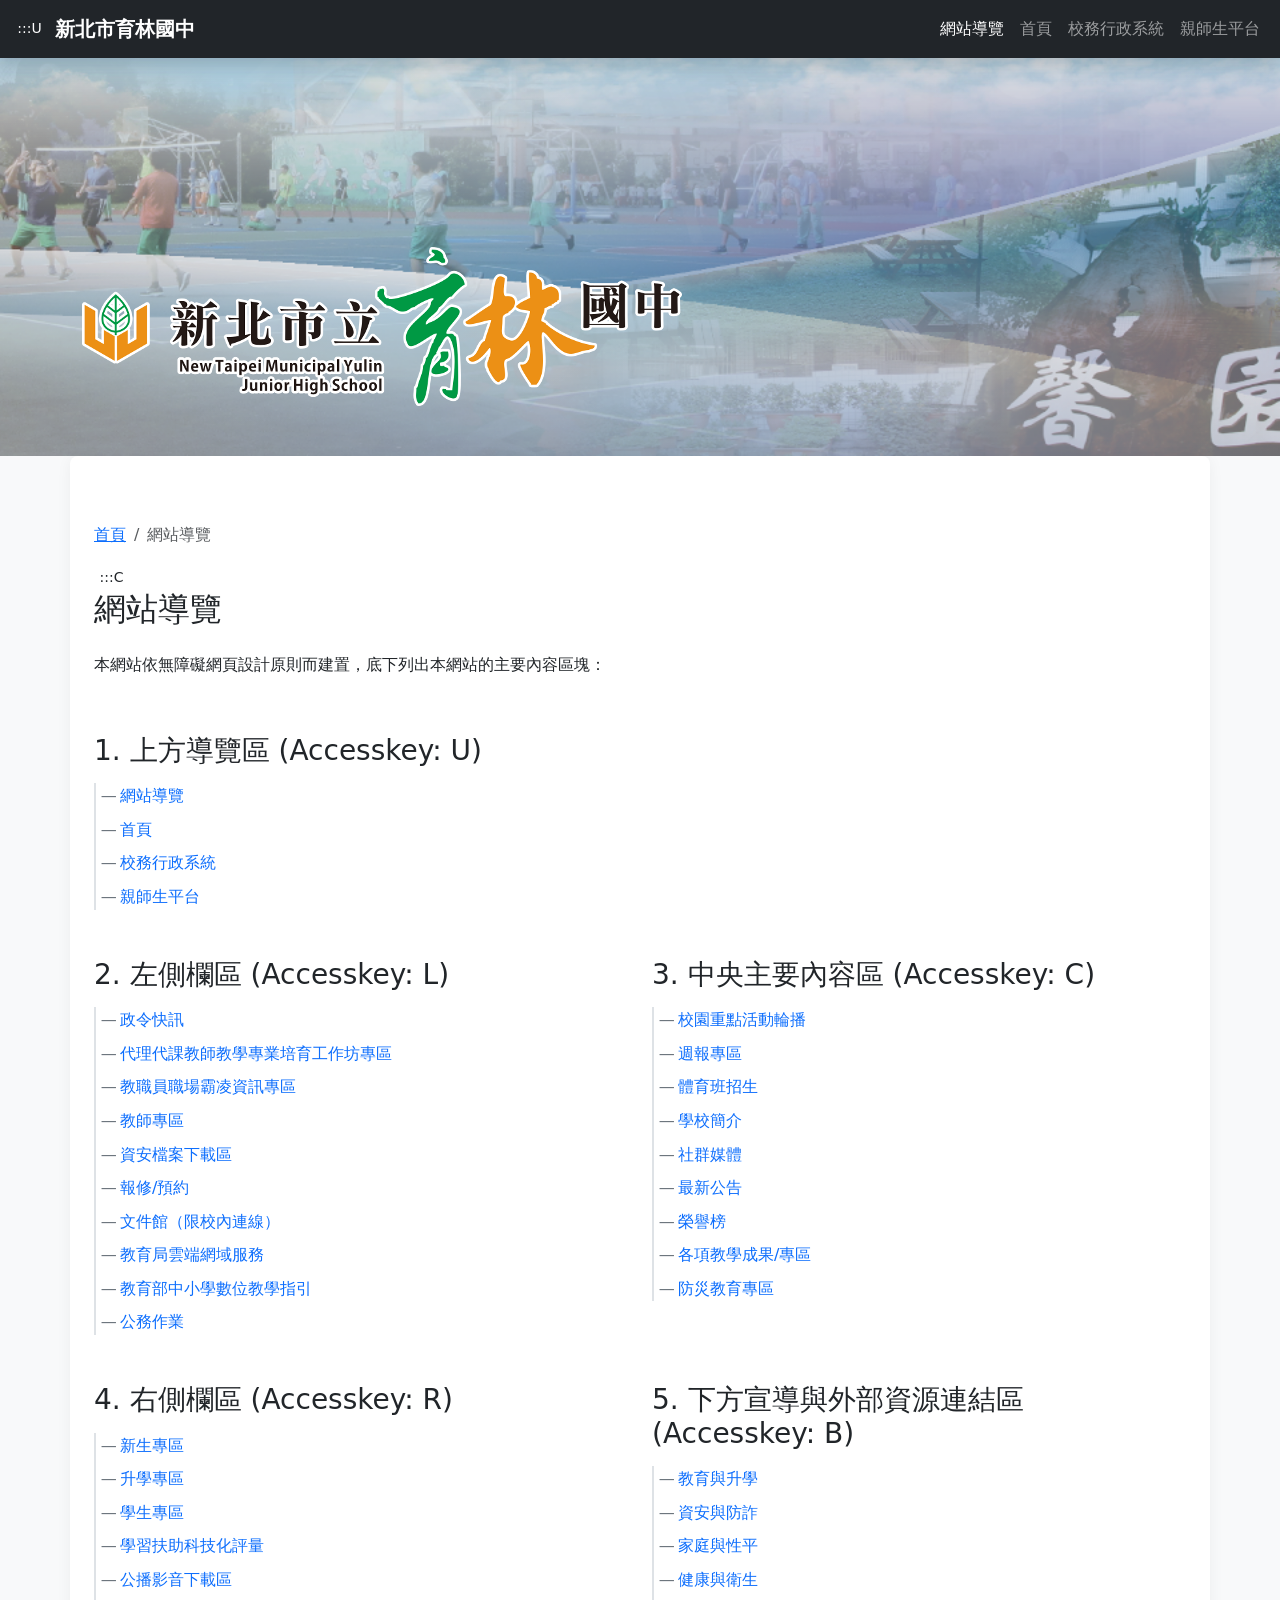
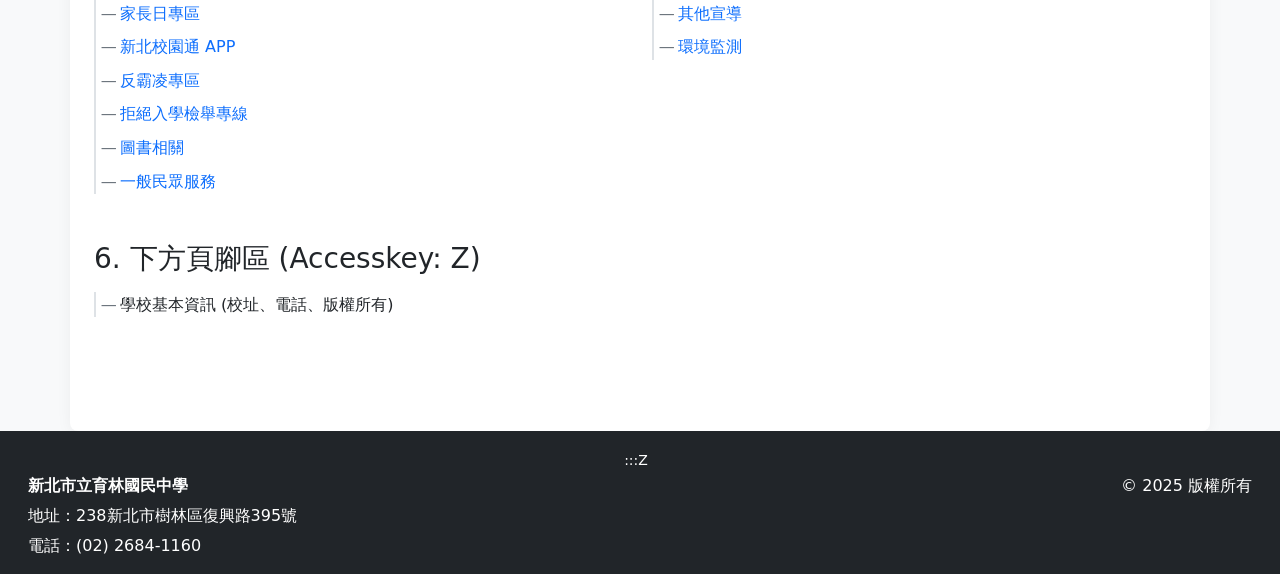
==== sitemap.html @ b5651d56 "新增無障礙圖標" ====
<!DOCTYPE html>
<html lang="zh-Hant">
<head>
    <meta charset="UTF-8">
    <meta name="viewport" content="width=device-width, initial-scale=1.0">
    <title>網站導覽 - 新北市立育林國中</title>
    <link rel="icon" href="images/logo.png" type="image/png">
    <link href="https://cdn.jsdelivr.net/npm/bootstrap@5.3.2/dist/css/bootstrap.min.css" rel="stylesheet">
    <link rel="stylesheet" href="css/style.css">
    <style>
        /* 網站地圖清單樣式 */
        .sitemap-list { list-style-type: none; padding-left: 1.5rem; border-left: 2px solid #dee2e6; }
        .sitemap-list a { text-decoration: none; }
        .sitemap-list li { margin-bottom: 0.5rem; position: relative; }
        .sitemap-list li::before {
            content: "—"; position: absolute; left: -1.2rem; color: #6c757d;
        }
        .sitemap-category { margin-top: 2rem; }
        .sitemap-category h2 {
            border-bottom: 2px solid #546680; padding-bottom: 0.5rem; color: #212529;
        }
        .sitemap-category h3 { margin-bottom: 1rem; }
    </style>
</head>
<body>

<a href="#main-content" class="skip-link">跳過主導覽直接進入主要內容</a>

<header role="banner">
    <nav class="navbar navbar-expand-lg navbar-dark bg-dark fixed-top shadow" aria-label="上方導覽連結區">
        <div class="container-fluid">
            <a href="#nav-home" id="accesskey-u" class="accesskey-marker" accesskey="U">
                :::U<span class="visually-hidden-text">上方導覽連結區</span>
            </a>
            <div class="navbar-brand"><strong>新北市育林國中</strong></div>
            <button class="navbar-toggler" type="button" data-bs-toggle="collapse" data-bs-target="#navbarNav"
                    aria-controls="navbarNav" aria-expanded="false" aria-label="切換導覽選單">
                <span class="navbar-toggler-icon"></span>
            </button>
            <div class="collapse navbar-collapse" id="navbarNav">
                <ul class="navbar-nav ms-auto">
                    <li class="nav-item">
                        <a id="nav-home" class="nav-link active" href="sitemap.html" title="前往網站導覽頁">網站導覽</a>
                    </li>
                    <li class="nav-item">
                        <a class="nav-link" href="index.html" title="返回首頁">首頁</a>
                    </li>
                    <li class="nav-item">
                        <a class="nav-link" href="https://esa.ntpc.edu.tw" target="_blank" rel="noopener noreferrer" title="校務行政系統(另開新視窗)">
                            校務行政系統
                            <span class="visually-hidden-text">(另開新視窗)</span>
                        </a>
                    </li>
                    <li class="nav-item">
                        <a class="nav-link" href="https://pts.ntpc.edu.tw" target="_blank" rel="noopener noreferrer" title="親師生平台(另開新視窗)">
                            親師生平台
                            <span class="visually-hidden-text">(另開新視窗)</span>
                        </a>
                    </li>
                </ul>
            </div>
        </div>
    </nav>
</header>

<section class="hero-banner" aria-label="校景背景區">
    <div class="container">
        <img src="images/school-title.png" alt="新北市立育林國民中學" class="banner-title-img">
        <h1 class="visually-hidden-text">新北市立育林國民中學 - 網站導覽</h1>
    </div>
</section>

<main id="main-content" class="container content-section px-4" tabindex="-1">
    <nav aria-label="現在位置">
        <ol class="breadcrumb mt-3">
            <li class="breadcrumb-item"><a href="index.html">首頁</a></li>
            <li class="breadcrumb-item active" aria-current="page">網站導覽</li>
        </ol>
    </nav>

    <section>
        <a href="#center-column" id="accesskey-c" class="accesskey-marker" accesskey="C">
            :::C<span class="visually-hidden-text">中央內容區</span>
        </a>
        <h2 id="center-column" class="h2 mb-4" tabindex="-1">網站導覽</h2>
        <p>本網站依無障礙網頁設計原則而建置，底下列出本網站的主要內容區塊：</p>

        <div class="row mt-4">
            <div class="col-md-12 sitemap-category">
                <h3>1. 上方導覽區 (Accesskey: U)</h3>
                <ul class="sitemap-list">
                    <li><a href="sitemap.html" title="前往網站導覽頁">網站導覽</a></li>
                    <li><a href="index.html" title="返回首頁">首頁</a></li>
                    <li><a href="https://esa.ntpc.edu.tw" target="_blank" title="校務行政系統(另開新視窗)">校務行政系統</a></li>
                    <li><a href="https://pts.ntpc.edu.tw" target="_blank" title="親師生平台(另開新視窗)">親師生平台</a></li>
                </ul>
            </div>

            <div class="col-md-6 sitemap-category">
                <h3>2. 左側欄區 (Accesskey: L)</h3>
                <ul class="sitemap-list">
                    <li><a href="index.html#gov-news">政令快訊</a></li>
                    <li><a href="index.html#workshop-for-no-license">代理代課教師教學專業培育工作坊專區</a></li>
                    <li><a href="index.html#teacher80">教職員職場霸凌資訊專區</a></li>
                    <li><a href="index.html#for-teacher">教師專區</a></li>
                    <li><a href="index.html#security">資安檔案下載區</a></li>
                    <li><a href="index.html#repair-booking">報修/預約</a></li>
                    <li><a href="index.html#doc">文件館（限校內連線）</a></li>
                    <li><a href="index.html#ntpc-edu-cloud">教育局雲端網域服務</a></li>
                    <li><a href="index.html#digital-teaching-guide">教育部中小學數位教學指引</a></li>
                    <li><a href="index.html#official-docs-op">公務作業</a></li>
                </ul>
            </div>

            <div class="col-md-6 sitemap-category">
                <h3>3. 中央主要內容區 (Accesskey: C)</h3>
                <ul class="sitemap-list">
                    <li><a href="index.html#main-carousel">校園重點活動輪播</a></li>
                    <li><a href="index.html#weekly">週報專區</a></li>
                    <li><a href="index.html#sports-talent">體育班招生</a></li>
                    <li><a href="index.html#school-intro">學校簡介</a></li>
                    <li><a href="index.html#social-media">社群媒體</a></li>
                    <li><a href="index.html#news-heading">最新公告</a></li>
                    <li><a href="index.html#honor-roll">榮譽榜</a></li>
                    <li><a href="index.html#teaching-results">各項教學成果/專區</a></li>
                    <li><a href="index.html#disaster-edu">防災教育專區</a></li>
                </ul>
            </div>

            <div class="col-md-6 sitemap-category">
                <h3>4. 右側欄區 (Accesskey: R)</h3>
                <ul class="sitemap-list">
                    <li><a href="index.html#for-new-student">新生專區</a></li>
                    <li><a href="index.html#student-advancement-info">升學專區</a></li>
                    <li><a href="index.html#for-student">學生專區</a></li>
                    <li><a href="index.html#remedial-course-tech-assessment">學習扶助科技化評量</a></li>
                    <li><a href="index.html#media-broadcast">公播影音下載區</a></li>
                    <li><a href="index.html#parent-day-resources">家長日專區</a></li>
                    <li><a href="index.html#ntpc-app">新北校園通 APP</a></li>
                    <li><a href="index.html#no-80">反霸凌專區</a></li>
                    <li><a href="index.html#dont-go-school">拒絕入學檢舉專線</a></li>
                    <li><a href="index.html#books">圖書相關</a></li>
                    <li><a href="index.html#public-access">一般民眾服務</a></li>
                </ul>
            </div>

            <div class="col-md-6 sitemap-category">
                <h3>5. 下方宣導與外部資源連結區 (Accesskey: B)</h3>
                <ul class="sitemap-list">
                    <li><a href="index.html#promo-edu">教育與升學</a></li>
                    <li><a href="index.html#promo-security">資安與防詐</a></li>
                    <li><a href="index.html#promo-family">家庭與性平</a></li>
                    <li><a href="index.html#promo-health">健康與衛生</a></li>
                    <li><a href="index.html#promo-other">其他宣導</a></li>
                    <li><a href="index.html#pm25">環境監測</a></li>
                </ul>
            </div>

            <div class="col-md-12 sitemap-category mb-5">
                <h3>6. 下方頁腳區 (Accesskey: Z)</h3>
                <ul class="sitemap-list">
                    <li>學校基本資訊 (校址、電話、版權所有)</li>
                </ul>
            </div>
        </div>
    </section>
</main>

<footer class="pt-3 pb-3 px-3">
    <div class="container-fluid text-center" aria-labelledby="footer-area">
        <a href="#footer-area" id="accesskey-z" class="accesskey-marker" accesskey="Z">
            :::Z<span class="visually-hidden-text">下方頁腳區</span>
        </a>
        <div id="footer-area" class="visually-hidden-text" tabindex="-1">下方頁腳區</div>

        <div class="row">
            <div class="col-md-6 text-center text-md-start mb-4 mb-md-0">
                <p class="mb-1"><strong>新北市立育林國民中學</strong></p>
                <p class="mb-1">地址：238新北市樹林區復興路395號</p>
                <p class="mb-0">電話：(02) 2684-1160</p>
            </div>
            <div class="col-md-6 text-center text-md-end">
                <p class="mb-2">&copy; 2025 版權所有</p>
<!--                <p>-->
<!--                    <a href="https://accessibility.moda.gov.tw/Applications/Detail?category=20251224094922" title="無障礙網站">-->
<!--                        <img src="images/AAA21.png" border="0" width="88" height="31" alt="通過A無障礙網頁檢測" />-->
<!--                    </a>-->
<!--                </p>-->
            </div>
        </div>
    </div>
</footer>

<script src="https://cdn.jsdelivr.net/npm/bootstrap@5.3.2/dist/js/bootstrap.bundle.min.js"></script>
<script src="js/main.js"></script>
</body>
</html>
---- css/style.css ----
/* 1. 跳過主內容連結 */
.skip-link {
	position: absolute; top: -100px; left: 0; background: #000; color: #fff;
	padding: 10px 20px; z-index: 5000; text-decoration: none; transition: top 0.3s;
}
.skip-link:focus { top: 0; }

.accesskey-marker {
    text-decoration: none;
    color: inherit;
    font-size: 0.875rem;
    margin-right: 8px; /* 稍微增加右邊距 */
    display: inline-block;
    min-width: 35px;    /* 增加最小寬度以容納字母 */
    min-height: 24px;
    text-align: center; /* 讓文字置中 */
}
/* 確保 Accesskey 在獲得焦點時也清晰可見 */
.accesskey-marker:focus {
    outline: 3px solid #ffbf47;
    background-color: #000;
    color: #fff !important;
}
.visually-hidden-text {
	position: absolute; width: 1px; height: 1px; padding: 0; margin: -1px;
	overflow: hidden; clip: rect(0, 0, 0, 0); border: 0;
}

.navbar .accesskey-marker { color: #ffffff !important; }

body { padding-top: 56px; line-height: 1.6; background-color: #f8f9fa; }

/* Banner 樣式 */
/*
.hero-banner {
	background-image: linear-gradient(rgba(0, 0, 0, 0.1), rgba(0, 0, 0, 0.1)), url('../images/banner-bg.png');
	background-size: cover; background-position: center; background-repeat: no-repeat;
	min-height: 400px; display: flex; align-items: flex-end;
}
.hero-banner .container {
	background-image: url('../images/school-title.png');
	background-size: min(100%, 600px) auto; background-position: left bottom 50px; 
	background-repeat: no-repeat; min-height: 250px; width: 100%;
}*/

/* 修改後的 Banner 樣式 */
.hero-banner {
    /* 這裡保留純裝飾性的背景底圖 (校景) */
    background-image: linear-gradient(rgba(0, 0, 0, 0.1), rgba(0, 0, 0, 0.1)), url('../images/banner-bg.png');
    background-size: cover; 
    background-position: center; 
    background-repeat: no-repeat;
    min-height: 400px; 
    display: flex; 
    align-items: flex-end;
    padding-bottom: 50px; /* 增加底部間距，維持原有的視覺位置 */
}

.hero-banner .container {
    /* 移除原本的背景圖相關屬性，因為已改用 HTML 標籤 */
    background-image: none; 
    min-height: auto; /* 不再需要固定高度撐開背景 */
    width: 100%;
}

/* 新增圖片樣式控制 */
.banner-title-img {
    /* 參考原 CSS 中的 min(100%, 600px) 設定 */
    /*max-width: 600px;*/
    max-width: min(100%, 600px);
    width: 100%;
    height: auto;
    display: block;
}

/* 輪播區塊樣式 */
.carousel-container { margin-top: 10px; margin-bottom: 10px;}
.carousel-item img { width: 100%; height: auto; display: block; border-radius: 4px; }

.carousel-controls-extra { position: absolute; bottom: 20px; right: 20px; z-index: 15; }
.btn-pause {
	background: rgba(0,0,0,0.7); color: white; border: 2px solid #fff;
	padding: 8px 16px; border-radius: 4px; font-weight: bold;
}

/* 內容區塊樣式 */
.content-section { 
	padding: 50px 0; background-color: #ffffff; border-radius: 8px;
	box-shadow: 0 2px 15px rgba(0,0,0,0.05);
}

/* 焦點強化：符合 AA 級可視化焦點要求 */
/*a:focus, button:focus, .btn:focus, [tabindex="0"]:focus {
	outline: 3px solid #ffbf47 !important; outline-offset: 2px; box-shadow: none !important;
}*/
/* 深藍色對比度較佳 */
/*a:focus, button:focus, .btn:focus, [tabindex="0"]:focus {
	outline: 3px solid #0056b3 !important;
    outline-offset: 2px;
}*/
/* 建議改用對比更鮮明的顏色，或使用黑白雙色輪廓線 */
a:focus, button:focus, .btn:focus, [tabindex="0"]:focus {
    outline: 2px solid #ffffff !important;
    box-shadow: 0 0 0 4px #000000 !important;
    outline-offset: 0;
}

footer { background-color: #212529; color: white; }
.footer-link { color: #adb5bd; text-decoration: none; }
.footer-link:hover, .footer-link:focus { color: #fff; text-decoration: underline; }
.footer-policy-list { list-style: none; padding: 0; margin: 0; }
.footer-policy-list li { display: inline-block; }
.footer-policy-list li:not(:last-child)::after { content: "|"; color: #495057; margin: 0 10px; }


.card-header.bg-primary { background-color: #546680 !important; }

/* ==========================================================================
   宣導頁籤組件樣式 (整合自 index.html)
   ========================================================================== */
.promo-tabs-container {
    background-color: #fff;
    border-radius: 8px;
    border: 1px solid #dee2e6;
}

.promo-tabs {
    background-color: #f8f9fa;
    border-top-left-radius: 7px;
    border-top-right-radius: 7px;
    border-bottom: 1px solid #dee2e6;
}

.promo-tabs .nav-link {
    color: #495057;
    padding: 1rem 1.5rem;
    border: none;
    border-bottom: 3px solid transparent;
    font-weight: 500;
    transition: all 0.2s ease;
}

.promo-tabs .nav-link.active {
    color: #0056b3 !important;
    background-color: #fff !important;
    border-bottom-color: #0056b3 !important;
    margin-bottom: -1px;
}

.promo-tab-panel {
    padding: 2rem;
    min-height: 300px;
}

/* 響應式切換：手機版轉換為垂直全展開區塊 */
@media (max-width: 767.98px) {
    .promo-tabs-container {
        border: none;
        background-color: transparent;
    }

    .promo-tabs {
        display: none !important;
    }

    .promo-tab-panel {
        display: block !important;
        opacity: 1 !important;
        background-color: #fff;
        border: 1px solid #dee2e6;
        border-radius: 8px;
        padding: 1.5rem;
        margin-bottom: 1.5rem;
        box-shadow: 0 0.125rem 0.25rem rgba(0,0,0,0.075);
    }

    .promo-tab-panel:last-child {
        margin-bottom: 0;
    }

    .mobile-promo-title {
        display: block !important;
        color: #0056b3;
        margin-bottom: 1rem;
        padding-bottom: 0.5rem;
        border-bottom: 2px solid #eee;
    }
}

.mobile-promo-title {
    display: none;
}
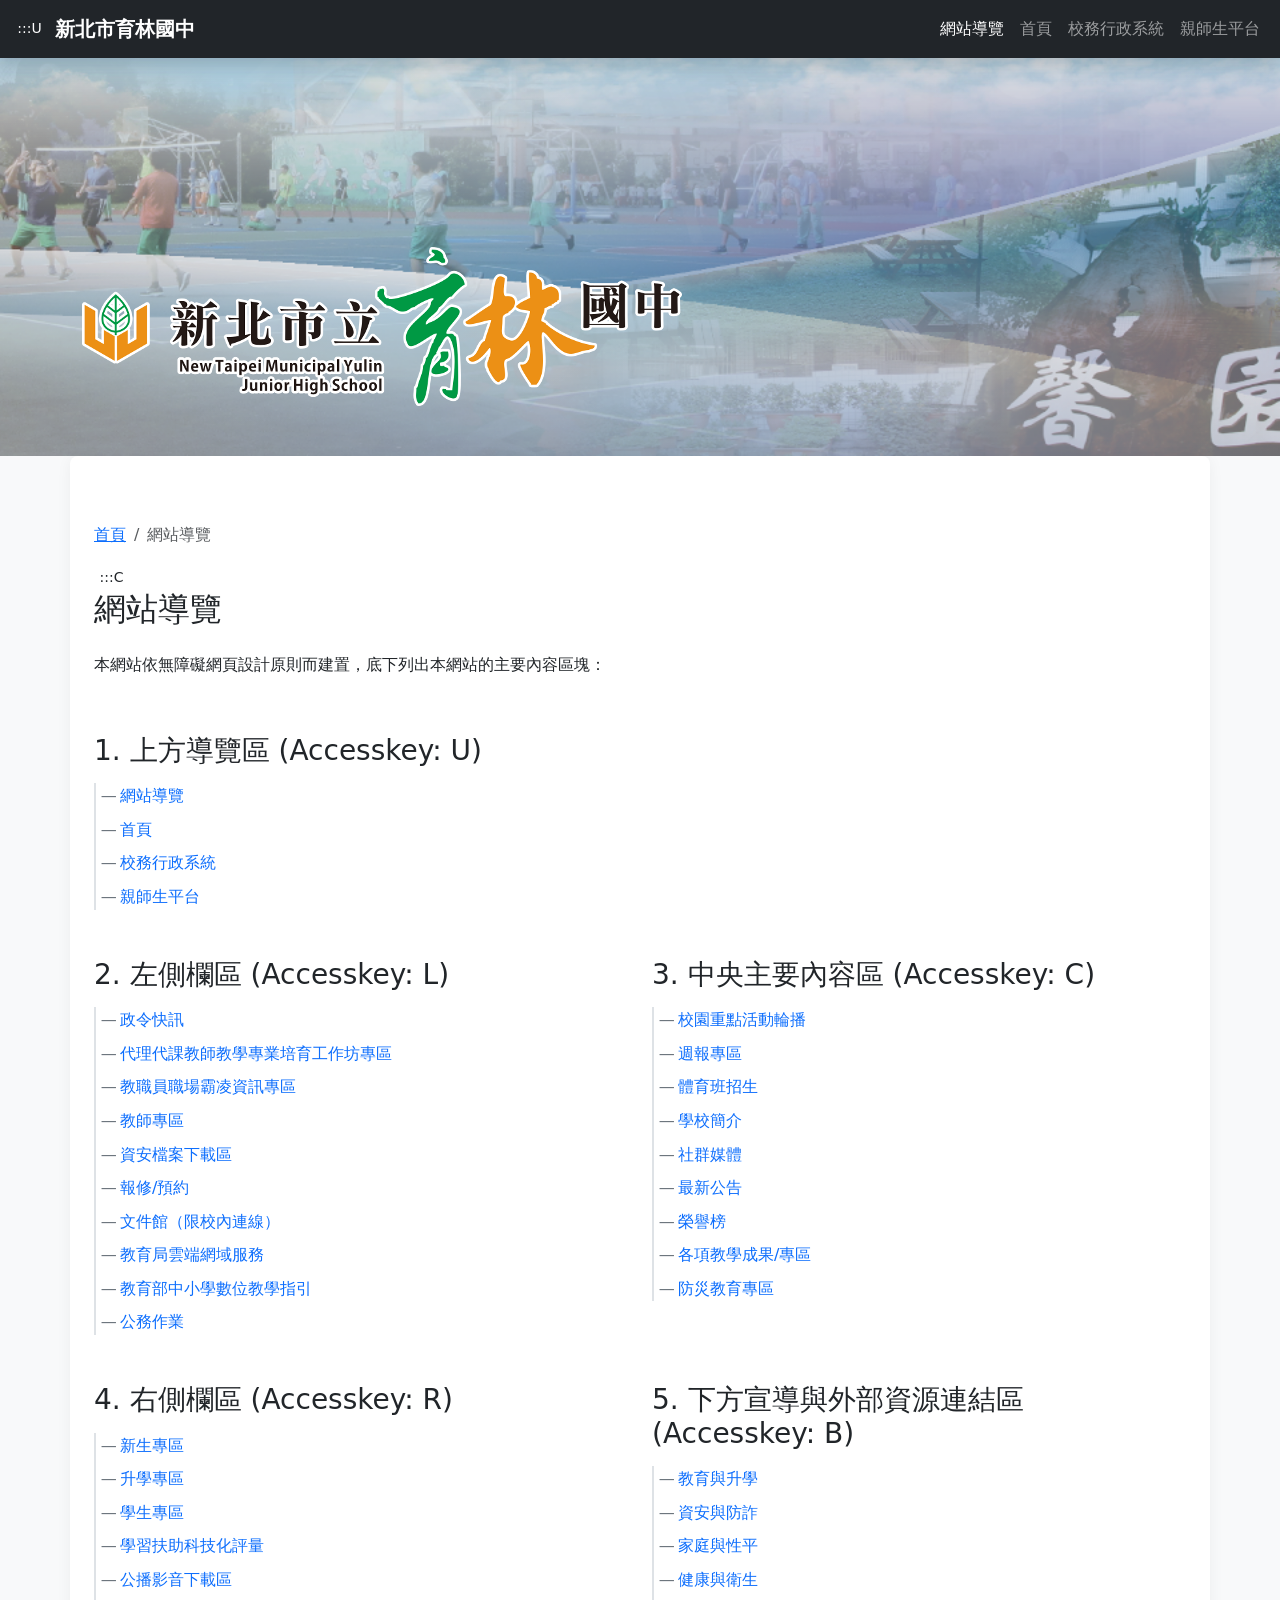
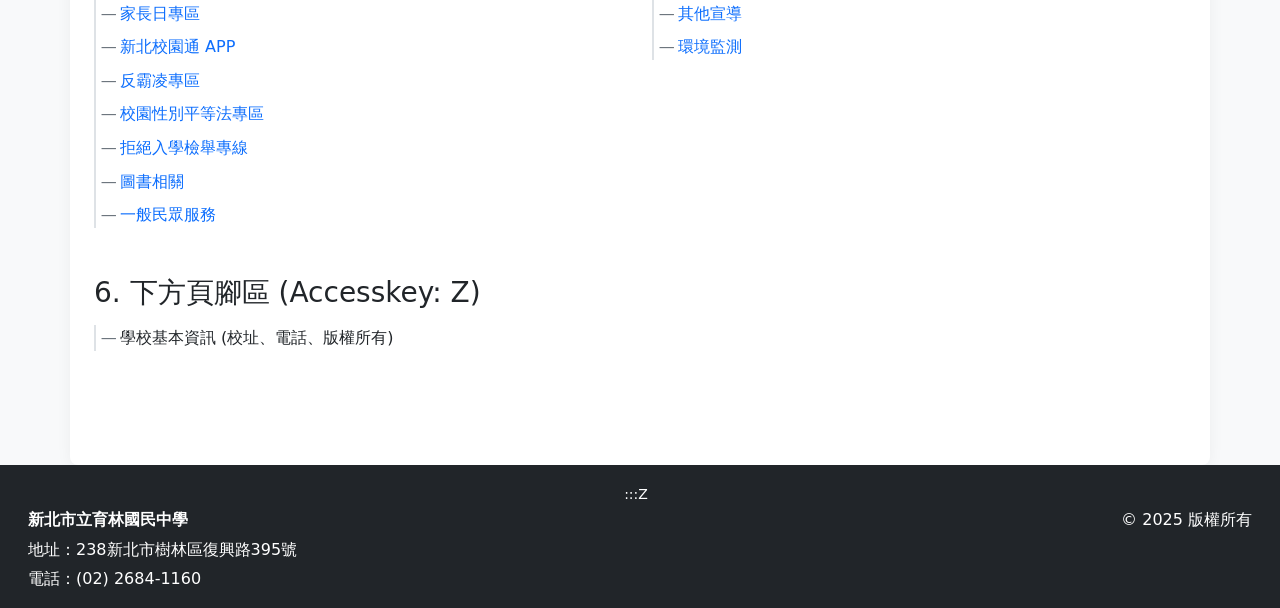
==== commit ab80c36b: "add block: 校園性別平等法專區" ====
--- a/sitemap.html
+++ b/sitemap.html
@@ -138,6 +138,7 @@
                     <li><a href="index.html#parent-day-resources">家長日專區</a></li>
                     <li><a href="index.html#ntpc-app">新北校園通 APP</a></li>
                     <li><a href="index.html#no-80">反霸凌專區</a></li>
+                    <li><a href="index.html#gender-equality">校園性別平等法專區</a></li>
                     <li><a href="index.html#dont-go-school">拒絕入學檢舉專線</a></li>
                     <li><a href="index.html#books">圖書相關</a></li>
                     <li><a href="index.html#public-access">一般民眾服務</a></li>
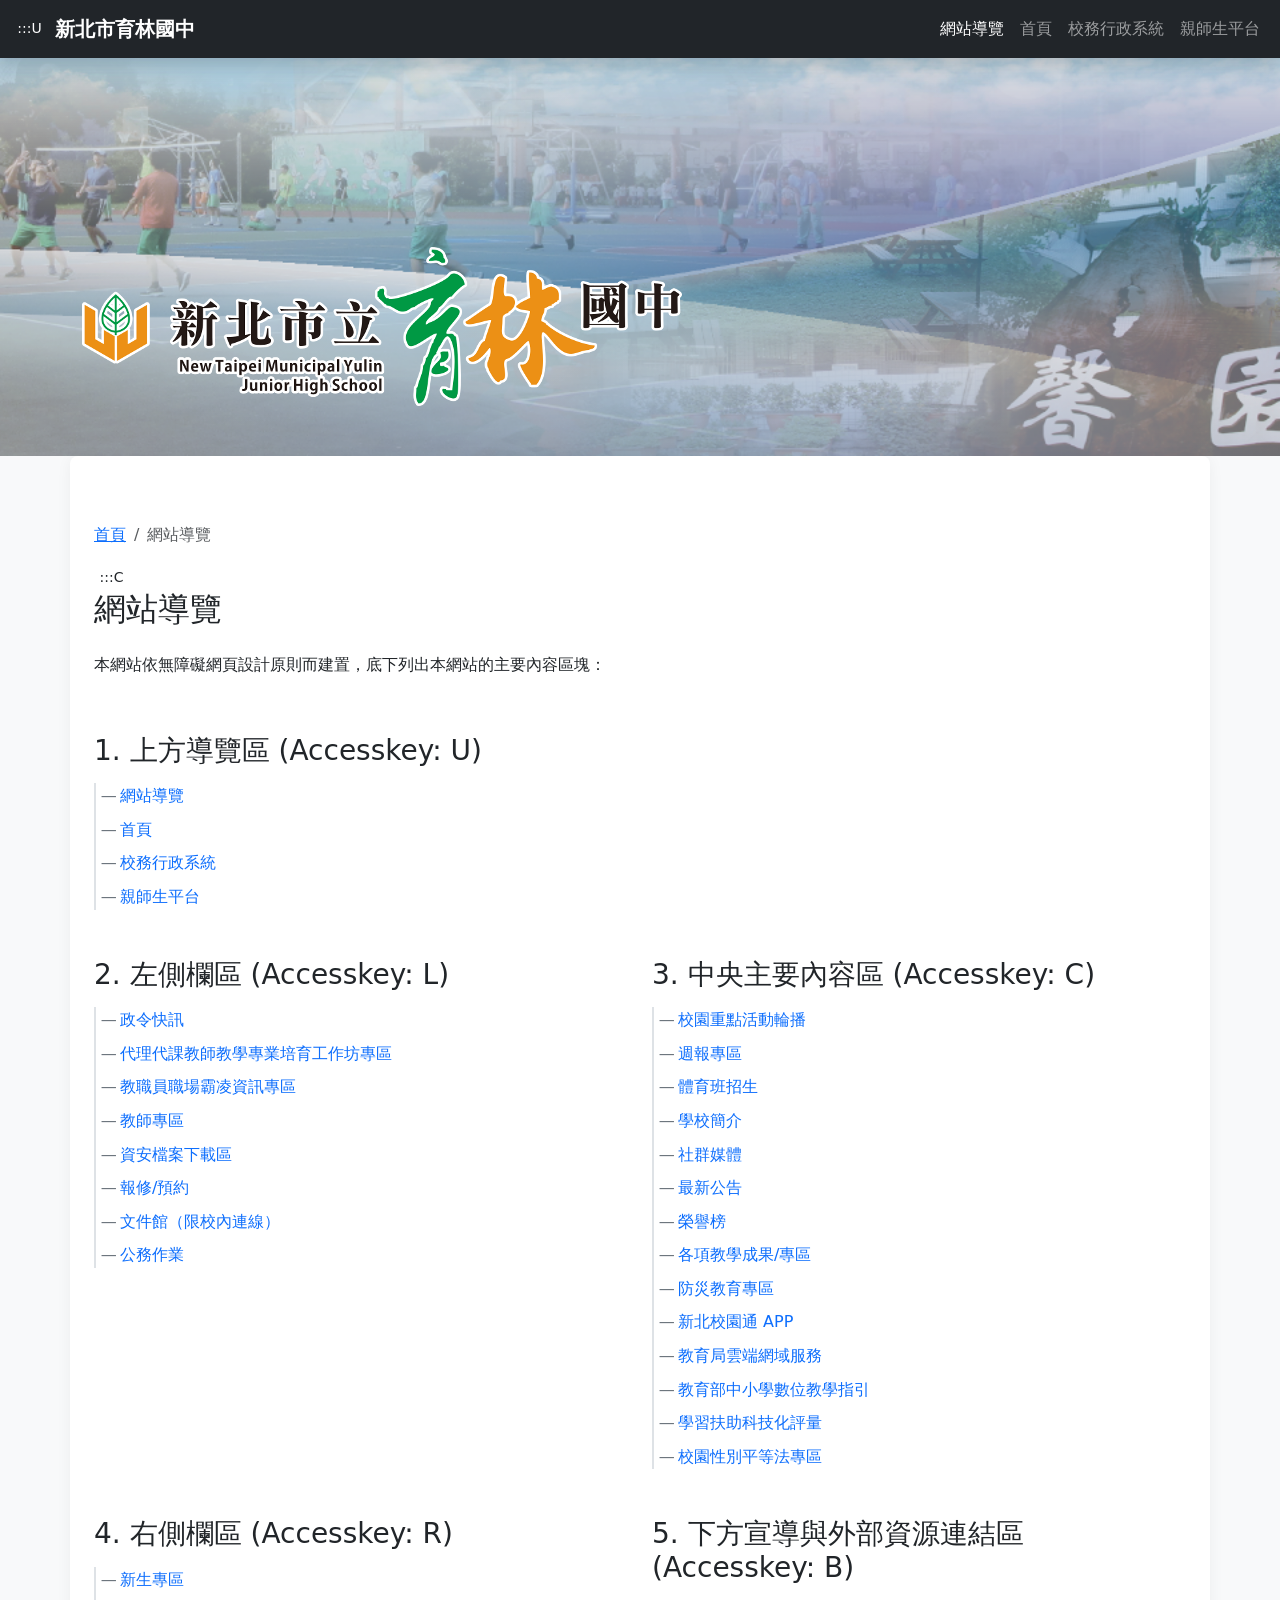
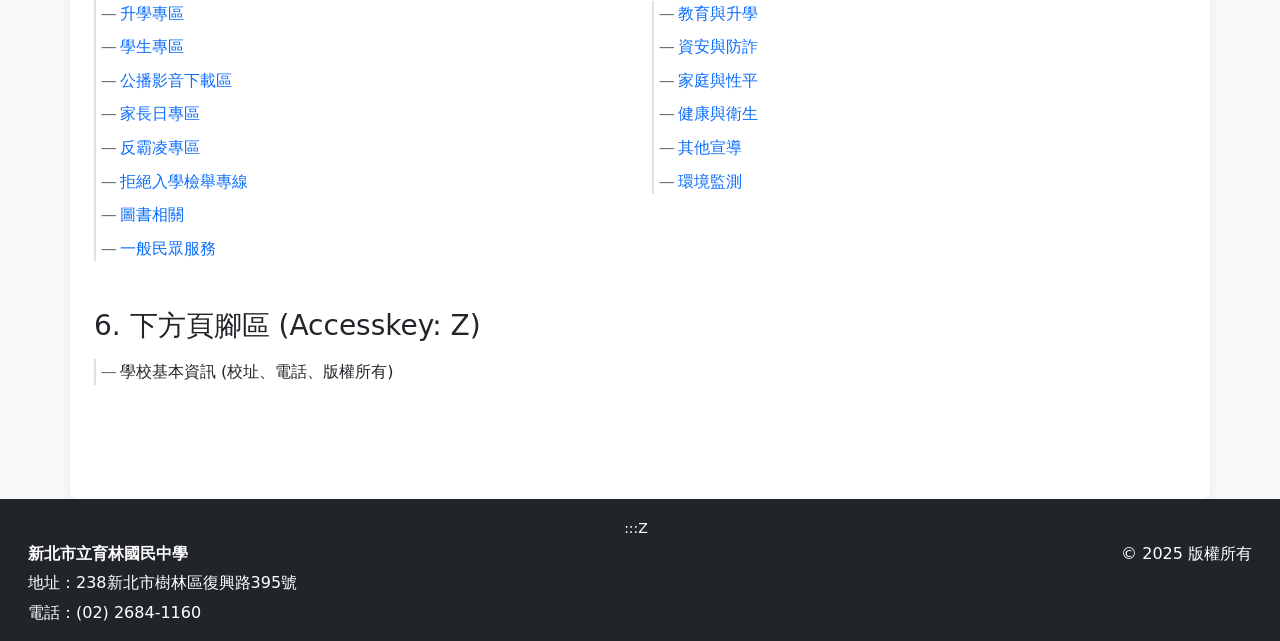
==== commit 955b75cb: "區塊位置調整" ====
--- a/sitemap.html
+++ b/sitemap.html
@@ -106,8 +106,6 @@
                     <li><a href="index.html#security">資安檔案下載區</a></li>
                     <li><a href="index.html#repair-booking">報修/預約</a></li>
                     <li><a href="index.html#doc">文件館（限校內連線）</a></li>
-                    <li><a href="index.html#ntpc-edu-cloud">教育局雲端網域服務</a></li>
-                    <li><a href="index.html#digital-teaching-guide">教育部中小學數位教學指引</a></li>
                     <li><a href="index.html#official-docs-op">公務作業</a></li>
                 </ul>
             </div>
@@ -124,6 +122,11 @@
                     <li><a href="index.html#honor-roll">榮譽榜</a></li>
                     <li><a href="index.html#teaching-results">各項教學成果/專區</a></li>
                     <li><a href="index.html#disaster-edu">防災教育專區</a></li>
+                    <li><a href="index.html#ntpc-app">新北校園通 APP</a></li>
+                    <li><a href="index.html#ntpc-edu-cloud">教育局雲端網域服務</a></li>
+                    <li><a href="index.html#digital-teaching-guide">教育部中小學數位教學指引</a></li>
+                    <li><a href="index.html#remedial-course-tech-assessment">學習扶助科技化評量</a></li>
+                    <li><a href="index.html#gender-equality">校園性別平等法專區</a></li>
                 </ul>
             </div>
 
@@ -133,12 +136,9 @@
                     <li><a href="index.html#for-new-student">新生專區</a></li>
                     <li><a href="index.html#student-advancement-info">升學專區</a></li>
                     <li><a href="index.html#for-student">學生專區</a></li>
-                    <li><a href="index.html#remedial-course-tech-assessment">學習扶助科技化評量</a></li>
                     <li><a href="index.html#media-broadcast">公播影音下載區</a></li>
                     <li><a href="index.html#parent-day-resources">家長日專區</a></li>
-                    <li><a href="index.html#ntpc-app">新北校園通 APP</a></li>
                     <li><a href="index.html#no-80">反霸凌專區</a></li>
-                    <li><a href="index.html#gender-equality">校園性別平等法專區</a></li>
                     <li><a href="index.html#dont-go-school">拒絕入學檢舉專線</a></li>
                     <li><a href="index.html#books">圖書相關</a></li>
                     <li><a href="index.html#public-access">一般民眾服務</a></li>
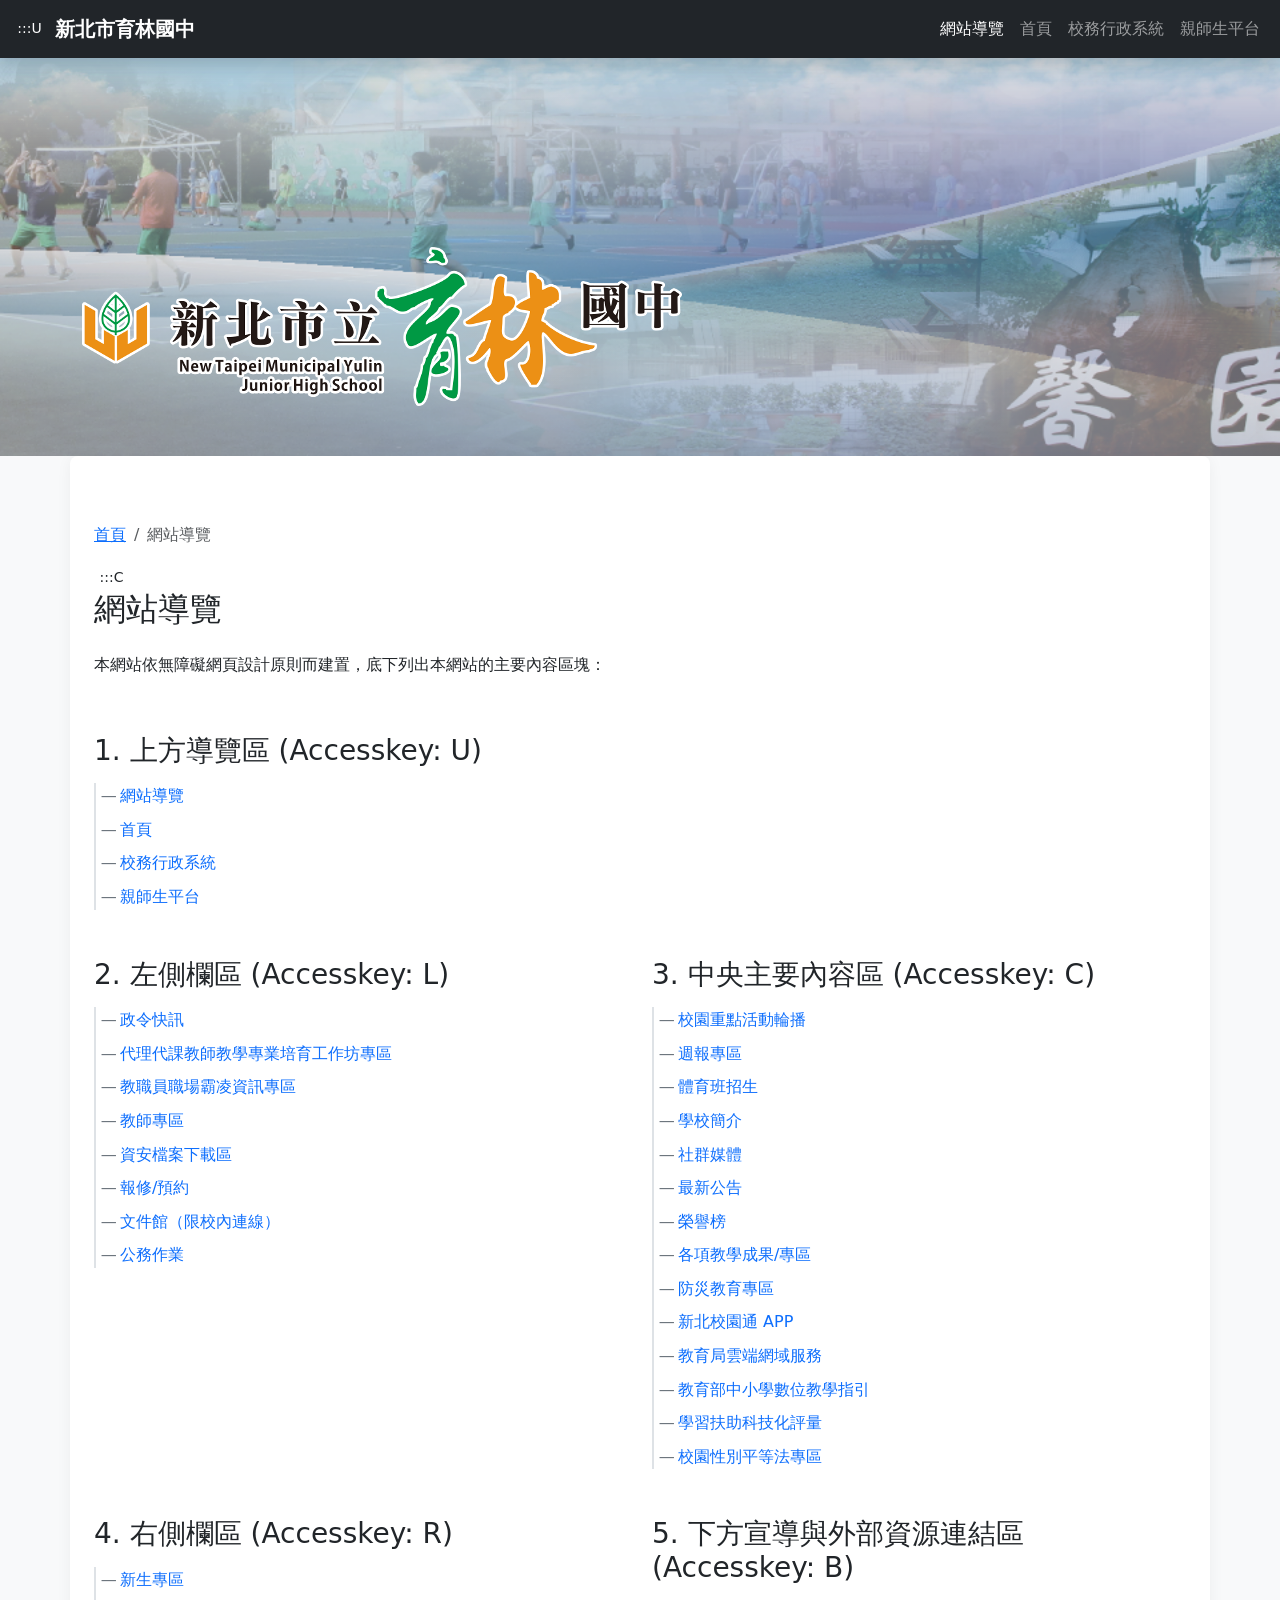
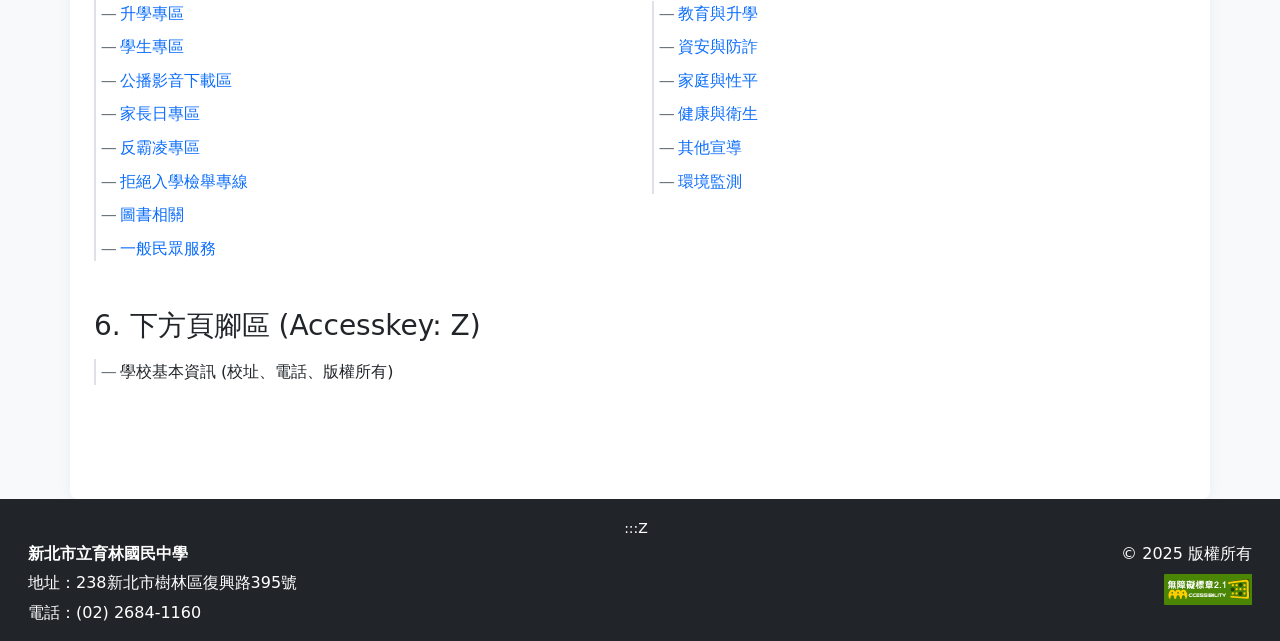
==== commit 1f2403de: "A級通過" ====
--- a/sitemap.html
+++ b/sitemap.html
@@ -1,5 +1,6 @@
 <!DOCTYPE html>
 <html lang="zh-Hant">
+
 <head>
     <meta charset="UTF-8">
     <meta name="viewport" content="width=device-width, initial-scale=1.0">
@@ -9,190 +10,219 @@
     <link rel="stylesheet" href="css/style.css">
     <style>
         /* 網站地圖清單樣式 */
-        .sitemap-list { list-style-type: none; padding-left: 1.5rem; border-left: 2px solid #dee2e6; }
-        .sitemap-list a { text-decoration: none; }
-        .sitemap-list li { margin-bottom: 0.5rem; position: relative; }
+        .sitemap-list {
+            list-style-type: none;
+            padding-left: 1.5rem;
+            border-left: 2px solid #dee2e6;
+        }
+
+        .sitemap-list a {
+            text-decoration: none;
+        }
+
+        .sitemap-list li {
+            margin-bottom: 0.5rem;
+            position: relative;
+        }
+
         .sitemap-list li::before {
-            content: "—"; position: absolute; left: -1.2rem; color: #6c757d;
-        }
-        .sitemap-category { margin-top: 2rem; }
+            content: "—";
+            position: absolute;
+            left: -1.2rem;
+            color: #6c757d;
+        }
+
+        .sitemap-category {
+            margin-top: 2rem;
+        }
+
         .sitemap-category h2 {
-            border-bottom: 2px solid #546680; padding-bottom: 0.5rem; color: #212529;
-        }
-        .sitemap-category h3 { margin-bottom: 1rem; }
+            border-bottom: 2px solid #546680;
+            padding-bottom: 0.5rem;
+            color: #212529;
+        }
+
+        .sitemap-category h3 {
+            margin-bottom: 1rem;
+        }
     </style>
 </head>
+
 <body>
 
-<a href="#main-content" class="skip-link">跳過主導覽直接進入主要內容</a>
-
-<header role="banner">
-    <nav class="navbar navbar-expand-lg navbar-dark bg-dark fixed-top shadow" aria-label="上方導覽連結區">
-        <div class="container-fluid">
-            <a href="#nav-home" id="accesskey-u" class="accesskey-marker" accesskey="U">
-                :::U<span class="visually-hidden-text">上方導覽連結區</span>
+    <a href="#main-content" class="skip-link">跳過主導覽直接進入主要內容</a>
+
+    <header role="banner">
+        <nav class="navbar navbar-expand-lg navbar-dark bg-dark fixed-top shadow" aria-label="上方導覽連結區">
+            <div class="container-fluid">
+                <a href="#nav-home" id="accesskey-u" class="accesskey-marker" accesskey="U">
+                    :::U<span class="visually-hidden-text">上方導覽連結區</span>
+                </a>
+                <div class="navbar-brand"><strong>新北市育林國中</strong></div>
+                <button class="navbar-toggler" type="button" data-bs-toggle="collapse" data-bs-target="#navbarNav"
+                    aria-controls="navbarNav" aria-expanded="false" aria-label="切換導覽選單">
+                    <span class="navbar-toggler-icon"></span>
+                </button>
+                <div class="collapse navbar-collapse" id="navbarNav">
+                    <ul class="navbar-nav ms-auto">
+                        <li class="nav-item">
+                            <a id="nav-home" class="nav-link active" href="sitemap.html" title="前往網站導覽頁">網站導覽</a>
+                        </li>
+                        <li class="nav-item">
+                            <a class="nav-link" href="index.html" title="返回首頁">首頁</a>
+                        </li>
+                        <li class="nav-item">
+                            <a class="nav-link" href="https://esa.ntpc.edu.tw" target="_blank" rel="noopener noreferrer"
+                                title="校務行政系統(另開新視窗)">
+                                校務行政系統
+                                <span class="visually-hidden-text">(另開新視窗)</span>
+                            </a>
+                        </li>
+                        <li class="nav-item">
+                            <a class="nav-link" href="https://pts.ntpc.edu.tw" target="_blank" rel="noopener noreferrer"
+                                title="親師生平台(另開新視窗)">
+                                親師生平台
+                                <span class="visually-hidden-text">(另開新視窗)</span>
+                            </a>
+                        </li>
+                    </ul>
+                </div>
+            </div>
+        </nav>
+    </header>
+
+    <section class="hero-banner" aria-label="校景背景區">
+        <div class="container">
+            <img src="images/school-title.png" alt="新北市立育林國民中學" class="banner-title-img">
+            <h1 class="visually-hidden-text">新北市立育林國民中學 - 網站導覽</h1>
+        </div>
+    </section>
+
+    <main id="main-content" class="container content-section px-4" tabindex="-1">
+        <nav aria-label="現在位置">
+            <ol class="breadcrumb mt-3">
+                <li class="breadcrumb-item"><a href="index.html">首頁</a></li>
+                <li class="breadcrumb-item active" aria-current="page">網站導覽</li>
+            </ol>
+        </nav>
+
+        <section>
+            <a href="#center-column" id="accesskey-c" class="accesskey-marker" accesskey="C">
+                :::C<span class="visually-hidden-text">中央內容區</span>
             </a>
-            <div class="navbar-brand"><strong>新北市育林國中</strong></div>
-            <button class="navbar-toggler" type="button" data-bs-toggle="collapse" data-bs-target="#navbarNav"
-                    aria-controls="navbarNav" aria-expanded="false" aria-label="切換導覽選單">
-                <span class="navbar-toggler-icon"></span>
-            </button>
-            <div class="collapse navbar-collapse" id="navbarNav">
-                <ul class="navbar-nav ms-auto">
-                    <li class="nav-item">
-                        <a id="nav-home" class="nav-link active" href="sitemap.html" title="前往網站導覽頁">網站導覽</a>
-                    </li>
-                    <li class="nav-item">
-                        <a class="nav-link" href="index.html" title="返回首頁">首頁</a>
-                    </li>
-                    <li class="nav-item">
-                        <a class="nav-link" href="https://esa.ntpc.edu.tw" target="_blank" rel="noopener noreferrer" title="校務行政系統(另開新視窗)">
-                            校務行政系統
-                            <span class="visually-hidden-text">(另開新視窗)</span>
+            <h2 id="center-column" class="h2 mb-4" tabindex="-1">網站導覽</h2>
+            <p>本網站依無障礙網頁設計原則而建置，底下列出本網站的主要內容區塊：</p>
+
+            <div class="row mt-4">
+                <div class="col-md-12 sitemap-category">
+                    <h3>1. 上方導覽區 (Accesskey: U)</h3>
+                    <ul class="sitemap-list">
+                        <li><a href="sitemap.html" title="前往網站導覽頁">網站導覽</a></li>
+                        <li><a href="index.html" title="返回首頁">首頁</a></li>
+                        <li><a href="https://esa.ntpc.edu.tw" target="_blank" title="校務行政系統(另開新視窗)">校務行政系統</a></li>
+                        <li><a href="https://pts.ntpc.edu.tw" target="_blank" title="親師生平台(另開新視窗)">親師生平台</a></li>
+                    </ul>
+                </div>
+
+                <div class="col-md-6 sitemap-category">
+                    <h3>2. 左側欄區 (Accesskey: L)</h3>
+                    <ul class="sitemap-list">
+                        <li><a href="index.html#gov-news">政令快訊</a></li>
+                        <li><a href="index.html#workshop-for-no-license">代理代課教師教學專業培育工作坊專區</a></li>
+                        <li><a href="index.html#teacher80">教職員職場霸凌資訊專區</a></li>
+                        <li><a href="index.html#for-teacher">教師專區</a></li>
+                        <li><a href="index.html#security">資安檔案下載區</a></li>
+                        <li><a href="index.html#repair-booking">報修/預約</a></li>
+                        <li><a href="index.html#doc">文件館（限校內連線）</a></li>
+                        <li><a href="index.html#official-docs-op">公務作業</a></li>
+                    </ul>
+                </div>
+
+                <div class="col-md-6 sitemap-category">
+                    <h3>3. 中央主要內容區 (Accesskey: C)</h3>
+                    <ul class="sitemap-list">
+                        <li><a href="index.html#main-carousel">校園重點活動輪播</a></li>
+                        <li><a href="index.html#weekly">週報專區</a></li>
+                        <li><a href="index.html#sports-talent">體育班招生</a></li>
+                        <li><a href="index.html#school-intro">學校簡介</a></li>
+                        <li><a href="index.html#social-media">社群媒體</a></li>
+                        <li><a href="index.html#news-heading">最新公告</a></li>
+                        <li><a href="index.html#honor-roll">榮譽榜</a></li>
+                        <li><a href="index.html#teaching-results">各項教學成果/專區</a></li>
+                        <li><a href="index.html#disaster-edu">防災教育專區</a></li>
+                        <li><a href="index.html#ntpc-app">新北校園通 APP</a></li>
+                        <li><a href="index.html#ntpc-edu-cloud">教育局雲端網域服務</a></li>
+                        <li><a href="index.html#digital-teaching-guide">教育部中小學數位教學指引</a></li>
+                        <li><a href="index.html#remedial-course-tech-assessment">學習扶助科技化評量</a></li>
+                        <li><a href="index.html#gender-equality">校園性別平等法專區</a></li>
+                    </ul>
+                </div>
+
+                <div class="col-md-6 sitemap-category">
+                    <h3>4. 右側欄區 (Accesskey: R)</h3>
+                    <ul class="sitemap-list">
+                        <li><a href="index.html#for-new-student">新生專區</a></li>
+                        <li><a href="index.html#student-advancement-info">升學專區</a></li>
+                        <li><a href="index.html#for-student">學生專區</a></li>
+                        <li><a href="index.html#media-broadcast">公播影音下載區</a></li>
+                        <li><a href="index.html#parent-day-resources">家長日專區</a></li>
+                        <li><a href="index.html#no-80">反霸凌專區</a></li>
+                        <li><a href="index.html#dont-go-school">拒絕入學檢舉專線</a></li>
+                        <li><a href="index.html#books">圖書相關</a></li>
+                        <li><a href="index.html#public-access">一般民眾服務</a></li>
+                    </ul>
+                </div>
+
+                <div class="col-md-6 sitemap-category">
+                    <h3>5. 下方宣導與外部資源連結區 (Accesskey: B)</h3>
+                    <ul class="sitemap-list">
+                        <li><a href="index.html#promo-edu">教育與升學</a></li>
+                        <li><a href="index.html#promo-security">資安與防詐</a></li>
+                        <li><a href="index.html#promo-family">家庭與性平</a></li>
+                        <li><a href="index.html#promo-health">健康與衛生</a></li>
+                        <li><a href="index.html#promo-other">其他宣導</a></li>
+                        <li><a href="index.html#pm25">環境監測</a></li>
+                    </ul>
+                </div>
+
+                <div class="col-md-12 sitemap-category mb-5">
+                    <h3>6. 下方頁腳區 (Accesskey: Z)</h3>
+                    <ul class="sitemap-list">
+                        <li>學校基本資訊 (校址、電話、版權所有)</li>
+                    </ul>
+                </div>
+            </div>
+        </section>
+    </main>
+
+    <footer class="pt-3 pb-3 px-3">
+        <div class="container-fluid text-center" aria-labelledby="footer-area">
+            <a href="#footer-area" id="accesskey-z" class="accesskey-marker" accesskey="Z">
+                :::Z<span class="visually-hidden-text">下方頁腳區</span>
+            </a>
+            <div id="footer-area" class="visually-hidden-text" tabindex="-1">下方頁腳區</div>
+
+            <div class="row">
+                <div class="col-md-6 text-center text-md-start mb-4 mb-md-0">
+                    <p class="mb-1"><strong>新北市立育林國民中學</strong></p>
+                    <p class="mb-1">地址：238新北市樹林區復興路395號</p>
+                    <p class="mb-0">電話：(02) 2684-1160</p>
+                </div>
+                <div class="col-md-6 text-center text-md-end">
+                    <p class="mb-2">&copy; 2025 版權所有</p>
+                    <p>
+                        <a href="https://accessibility.moda.gov.tw/Applications/Detail?category=20260109195030"
+                            title="無障礙網站">
+                            <img src="images/AAA21.png" border="0" width="88" height="31" alt="通過A無障礙網頁檢測" />
                         </a>
-                    </li>
-                    <li class="nav-item">
-                        <a class="nav-link" href="https://pts.ntpc.edu.tw" target="_blank" rel="noopener noreferrer" title="親師生平台(另開新視窗)">
-                            親師生平台
-                            <span class="visually-hidden-text">(另開新視窗)</span>
-                        </a>
-                    </li>
-                </ul>
+                    </p>
+                </div>
             </div>
         </div>
-    </nav>
-</header>
-
-<section class="hero-banner" aria-label="校景背景區">
-    <div class="container">
-        <img src="images/school-title.png" alt="新北市立育林國民中學" class="banner-title-img">
-        <h1 class="visually-hidden-text">新北市立育林國民中學 - 網站導覽</h1>
-    </div>
-</section>
-
-<main id="main-content" class="container content-section px-4" tabindex="-1">
-    <nav aria-label="現在位置">
-        <ol class="breadcrumb mt-3">
-            <li class="breadcrumb-item"><a href="index.html">首頁</a></li>
-            <li class="breadcrumb-item active" aria-current="page">網站導覽</li>
-        </ol>
-    </nav>
-
-    <section>
-        <a href="#center-column" id="accesskey-c" class="accesskey-marker" accesskey="C">
-            :::C<span class="visually-hidden-text">中央內容區</span>
-        </a>
-        <h2 id="center-column" class="h2 mb-4" tabindex="-1">網站導覽</h2>
-        <p>本網站依無障礙網頁設計原則而建置，底下列出本網站的主要內容區塊：</p>
-
-        <div class="row mt-4">
-            <div class="col-md-12 sitemap-category">
-                <h3>1. 上方導覽區 (Accesskey: U)</h3>
-                <ul class="sitemap-list">
-                    <li><a href="sitemap.html" title="前往網站導覽頁">網站導覽</a></li>
-                    <li><a href="index.html" title="返回首頁">首頁</a></li>
-                    <li><a href="https://esa.ntpc.edu.tw" target="_blank" title="校務行政系統(另開新視窗)">校務行政系統</a></li>
-                    <li><a href="https://pts.ntpc.edu.tw" target="_blank" title="親師生平台(另開新視窗)">親師生平台</a></li>
-                </ul>
-            </div>
-
-            <div class="col-md-6 sitemap-category">
-                <h3>2. 左側欄區 (Accesskey: L)</h3>
-                <ul class="sitemap-list">
-                    <li><a href="index.html#gov-news">政令快訊</a></li>
-                    <li><a href="index.html#workshop-for-no-license">代理代課教師教學專業培育工作坊專區</a></li>
-                    <li><a href="index.html#teacher80">教職員職場霸凌資訊專區</a></li>
-                    <li><a href="index.html#for-teacher">教師專區</a></li>
-                    <li><a href="index.html#security">資安檔案下載區</a></li>
-                    <li><a href="index.html#repair-booking">報修/預約</a></li>
-                    <li><a href="index.html#doc">文件館（限校內連線）</a></li>
-                    <li><a href="index.html#official-docs-op">公務作業</a></li>
-                </ul>
-            </div>
-
-            <div class="col-md-6 sitemap-category">
-                <h3>3. 中央主要內容區 (Accesskey: C)</h3>
-                <ul class="sitemap-list">
-                    <li><a href="index.html#main-carousel">校園重點活動輪播</a></li>
-                    <li><a href="index.html#weekly">週報專區</a></li>
-                    <li><a href="index.html#sports-talent">體育班招生</a></li>
-                    <li><a href="index.html#school-intro">學校簡介</a></li>
-                    <li><a href="index.html#social-media">社群媒體</a></li>
-                    <li><a href="index.html#news-heading">最新公告</a></li>
-                    <li><a href="index.html#honor-roll">榮譽榜</a></li>
-                    <li><a href="index.html#teaching-results">各項教學成果/專區</a></li>
-                    <li><a href="index.html#disaster-edu">防災教育專區</a></li>
-                    <li><a href="index.html#ntpc-app">新北校園通 APP</a></li>
-                    <li><a href="index.html#ntpc-edu-cloud">教育局雲端網域服務</a></li>
-                    <li><a href="index.html#digital-teaching-guide">教育部中小學數位教學指引</a></li>
-                    <li><a href="index.html#remedial-course-tech-assessment">學習扶助科技化評量</a></li>
-                    <li><a href="index.html#gender-equality">校園性別平等法專區</a></li>
-                </ul>
-            </div>
-
-            <div class="col-md-6 sitemap-category">
-                <h3>4. 右側欄區 (Accesskey: R)</h3>
-                <ul class="sitemap-list">
-                    <li><a href="index.html#for-new-student">新生專區</a></li>
-                    <li><a href="index.html#student-advancement-info">升學專區</a></li>
-                    <li><a href="index.html#for-student">學生專區</a></li>
-                    <li><a href="index.html#media-broadcast">公播影音下載區</a></li>
-                    <li><a href="index.html#parent-day-resources">家長日專區</a></li>
-                    <li><a href="index.html#no-80">反霸凌專區</a></li>
-                    <li><a href="index.html#dont-go-school">拒絕入學檢舉專線</a></li>
-                    <li><a href="index.html#books">圖書相關</a></li>
-                    <li><a href="index.html#public-access">一般民眾服務</a></li>
-                </ul>
-            </div>
-
-            <div class="col-md-6 sitemap-category">
-                <h3>5. 下方宣導與外部資源連結區 (Accesskey: B)</h3>
-                <ul class="sitemap-list">
-                    <li><a href="index.html#promo-edu">教育與升學</a></li>
-                    <li><a href="index.html#promo-security">資安與防詐</a></li>
-                    <li><a href="index.html#promo-family">家庭與性平</a></li>
-                    <li><a href="index.html#promo-health">健康與衛生</a></li>
-                    <li><a href="index.html#promo-other">其他宣導</a></li>
-                    <li><a href="index.html#pm25">環境監測</a></li>
-                </ul>
-            </div>
-
-            <div class="col-md-12 sitemap-category mb-5">
-                <h3>6. 下方頁腳區 (Accesskey: Z)</h3>
-                <ul class="sitemap-list">
-                    <li>學校基本資訊 (校址、電話、版權所有)</li>
-                </ul>
-            </div>
-        </div>
-    </section>
-</main>
-
-<footer class="pt-3 pb-3 px-3">
-    <div class="container-fluid text-center" aria-labelledby="footer-area">
-        <a href="#footer-area" id="accesskey-z" class="accesskey-marker" accesskey="Z">
-            :::Z<span class="visually-hidden-text">下方頁腳區</span>
-        </a>
-        <div id="footer-area" class="visually-hidden-text" tabindex="-1">下方頁腳區</div>
-
-        <div class="row">
-            <div class="col-md-6 text-center text-md-start mb-4 mb-md-0">
-                <p class="mb-1"><strong>新北市立育林國民中學</strong></p>
-                <p class="mb-1">地址：238新北市樹林區復興路395號</p>
-                <p class="mb-0">電話：(02) 2684-1160</p>
-            </div>
-            <div class="col-md-6 text-center text-md-end">
-                <p class="mb-2">&copy; 2025 版權所有</p>
-<!--                <p>-->
-<!--                    <a href="https://accessibility.moda.gov.tw/Applications/Detail?category=20251224094922" title="無障礙網站">-->
-<!--                        <img src="images/AAA21.png" border="0" width="88" height="31" alt="通過A無障礙網頁檢測" />-->
-<!--                    </a>-->
-<!--                </p>-->
-            </div>
-        </div>
-    </div>
-</footer>
-
-<script src="https://cdn.jsdelivr.net/npm/bootstrap@5.3.2/dist/js/bootstrap.bundle.min.js"></script>
-<script src="js/main.js"></script>
+    </footer>
+
+    <script src="https://cdn.jsdelivr.net/npm/bootstrap@5.3.2/dist/js/bootstrap.bundle.min.js"></script>
+    <script src="js/main.js"></script>
 </body>
+
 </html>
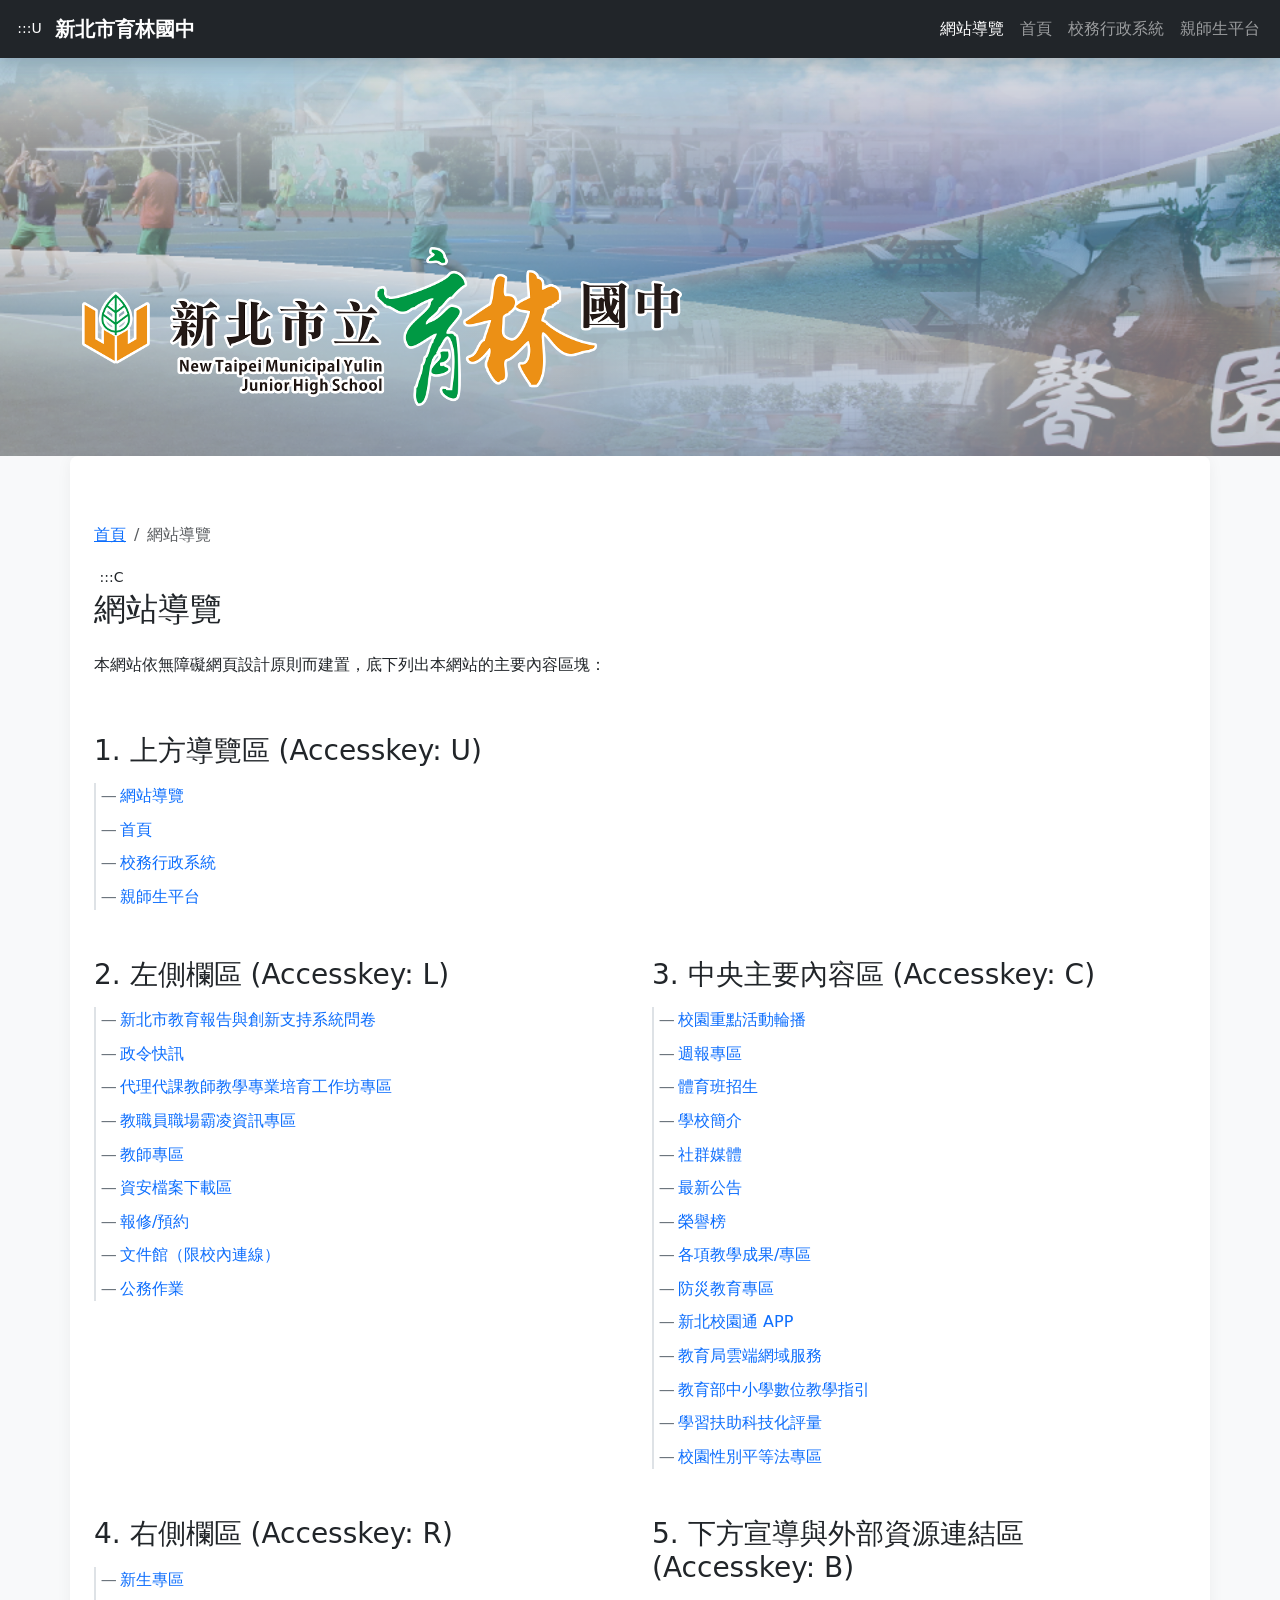
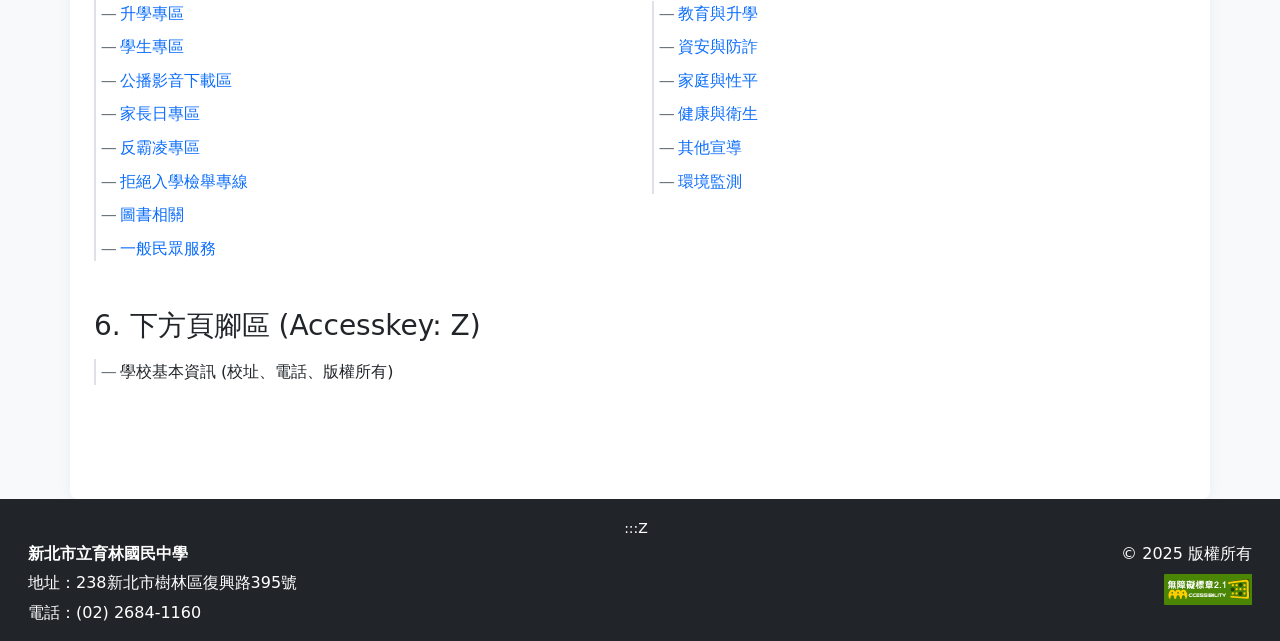
==== commit 340c13d5: "add: 新北市教育報告與創新支持系統問卷" ====
--- a/sitemap.html
+++ b/sitemap.html
@@ -127,6 +127,7 @@
                 <div class="col-md-6 sitemap-category">
                     <h3>2. 左側欄區 (Accesskey: L)</h3>
                     <ul class="sitemap-list">
+                        <li><a href="index.html#myschool-ntpc">新北市教育報告與創新支持系統問卷</a></li>
                         <li><a href="index.html#gov-news">政令快訊</a></li>
                         <li><a href="index.html#workshop-for-no-license">代理代課教師教學專業培育工作坊專區</a></li>
                         <li><a href="index.html#teacher80">教職員職場霸凌資訊專區</a></li>
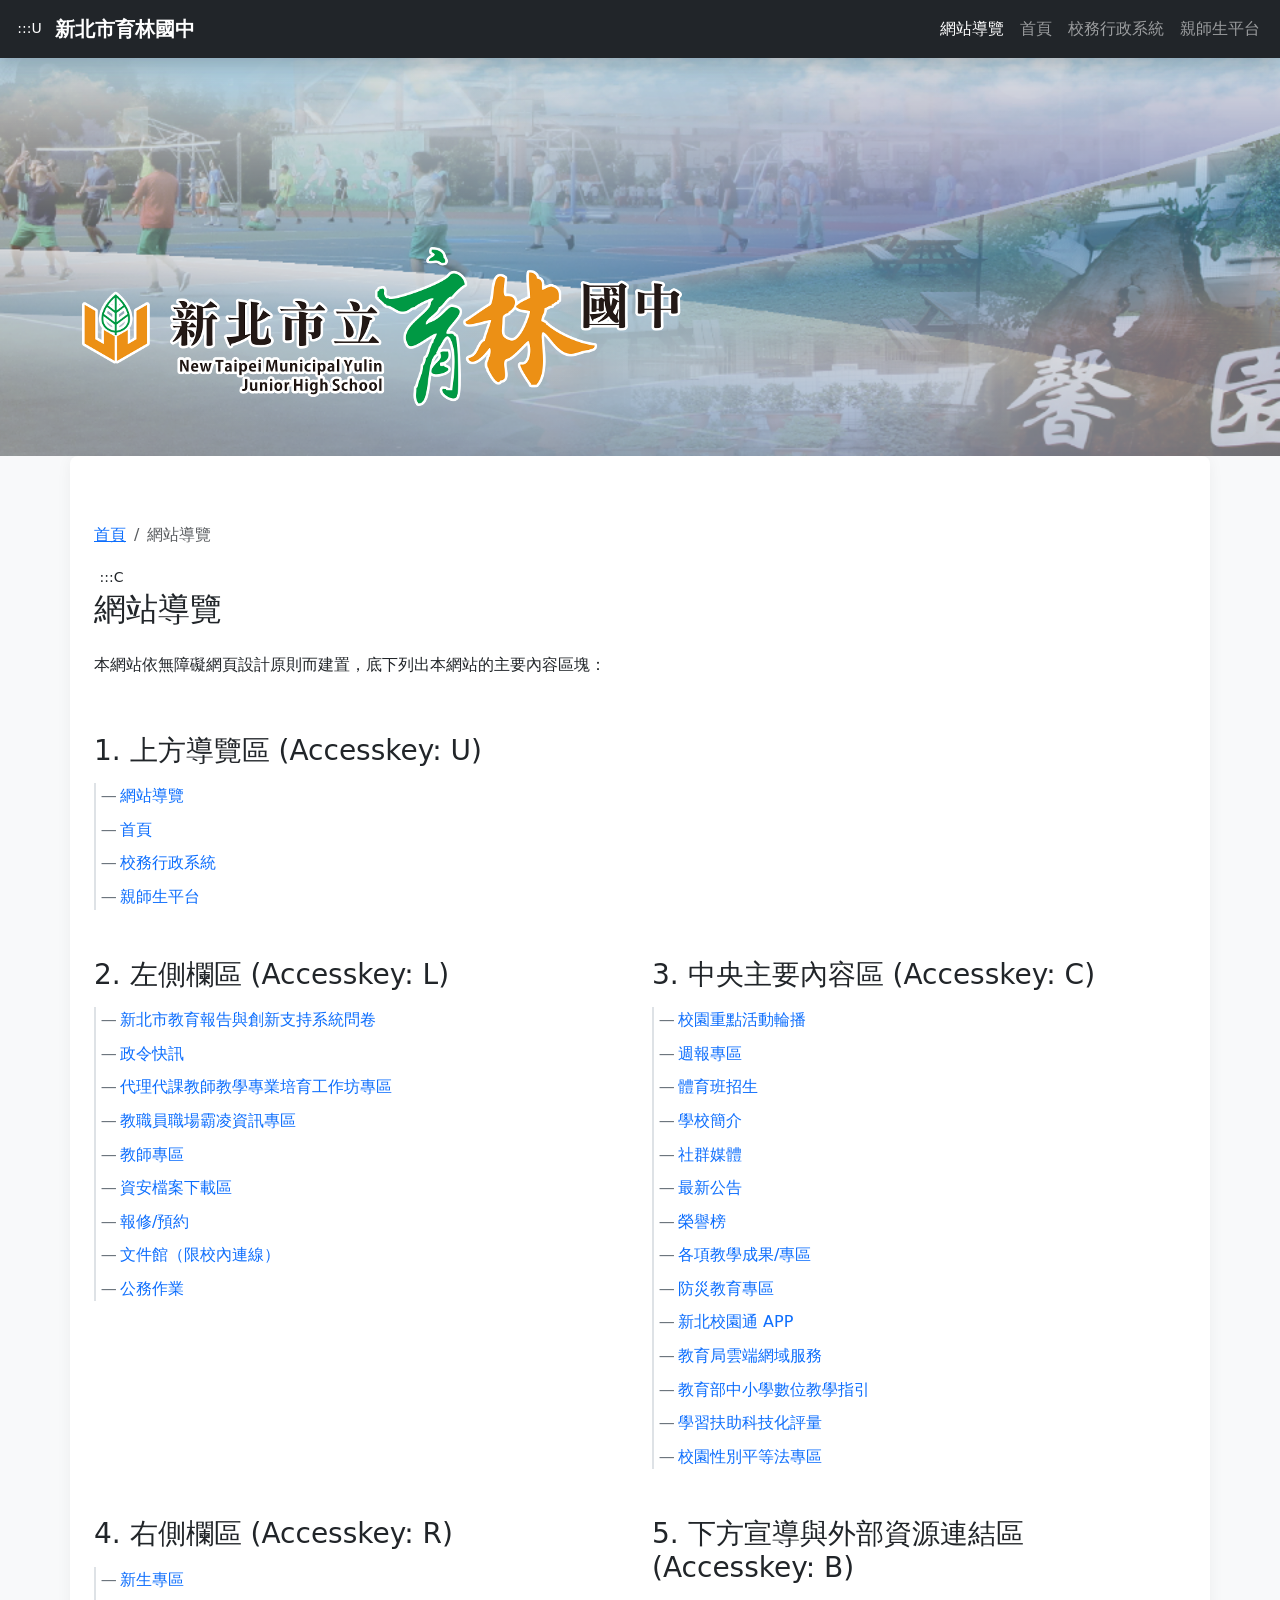
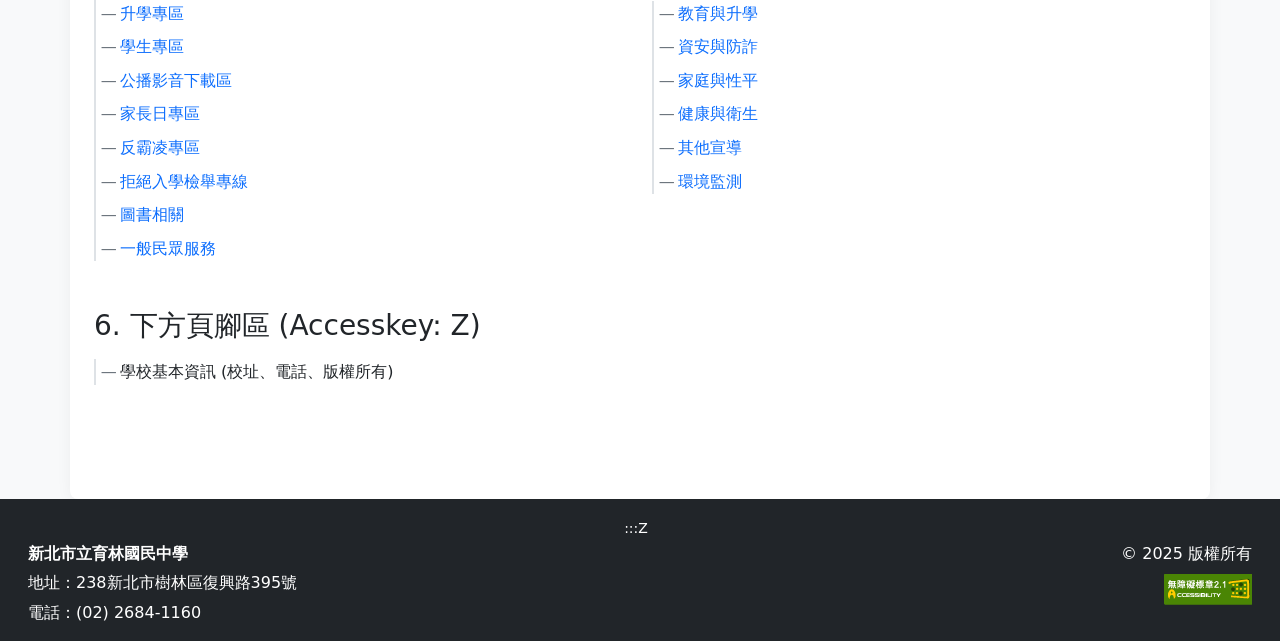
==== commit d331b8ba: "更正標章圖片" ====
--- a/sitemap.html
+++ b/sitemap.html
@@ -214,7 +214,7 @@
                     <p>
                         <a href="https://accessibility.moda.gov.tw/Applications/Detail?category=20260109195030"
                             title="無障礙網站">
-                            <img src="images/AAA21.png" border="0" width="88" height="31" alt="通過A無障礙網頁檢測" />
+                            <img src="images/A.png" border="0" width="88" height="31" alt="通過A無障礙網頁檢測" />
                         </a>
                     </p>
                 </div>
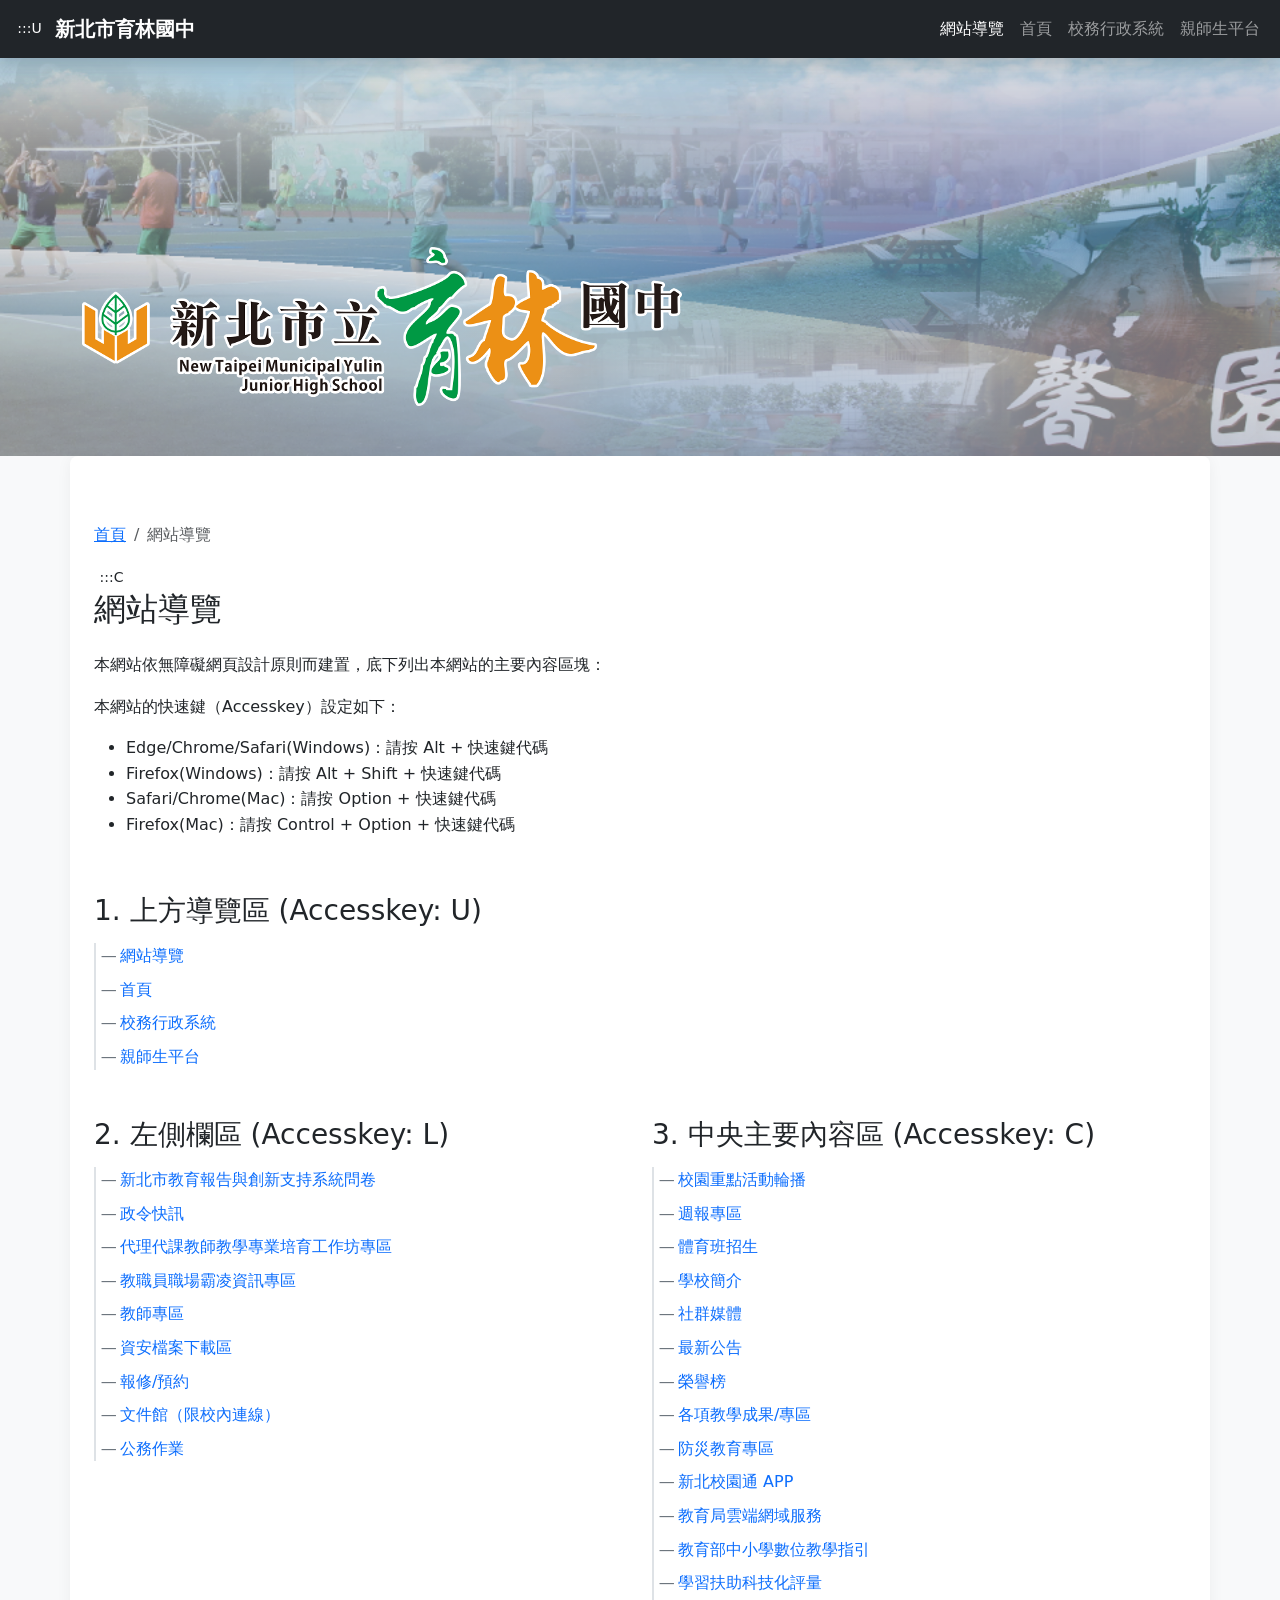
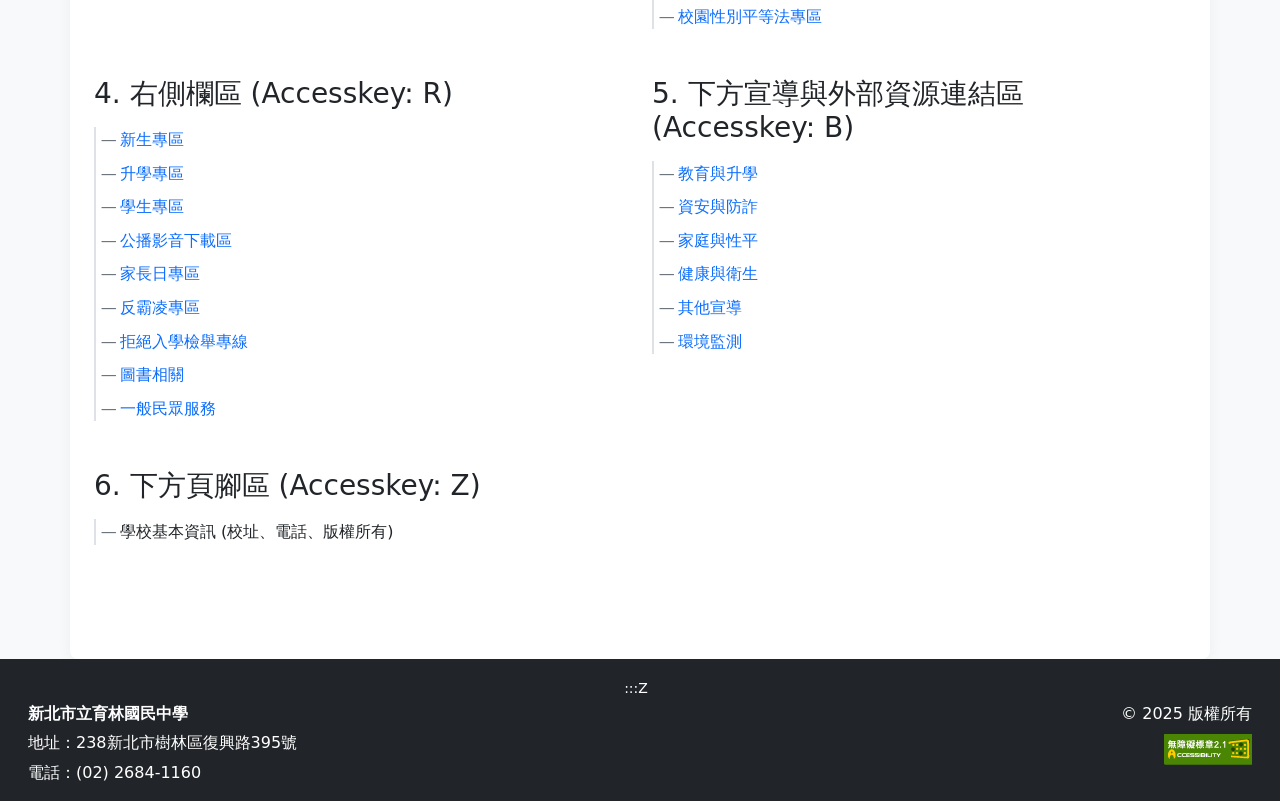
==== commit ecb49190: "無障礙檢測缺失修正" ====
--- a/sitemap.html
+++ b/sitemap.html
@@ -55,8 +55,8 @@
     <header role="banner">
         <nav class="navbar navbar-expand-lg navbar-dark bg-dark fixed-top shadow" aria-label="上方導覽連結區">
             <div class="container-fluid">
-                <a href="#nav-home" id="accesskey-u" class="accesskey-marker" accesskey="U">
-                    :::U<span class="visually-hidden-text">上方導覽連結區</span>
+                <a href="#nav-home" id="accesskey-u" class="accesskey-marker" accesskey="U" title="上方導覽區">
+                    :::U<span class="visually-hidden-text">上方導覽區</span>
                 </a>
                 <div class="navbar-brand"><strong>新北市育林國中</strong></div>
                 <button class="navbar-toggler" type="button" data-bs-toggle="collapse" data-bs-target="#navbarNav"
@@ -107,11 +107,18 @@
         </nav>
 
         <section>
-            <a href="#center-column" id="accesskey-c" class="accesskey-marker" accesskey="C">
-                :::C<span class="visually-hidden-text">中央內容區</span>
+            <a href="#center-column" id="accesskey-c" class="accesskey-marker" accesskey="C" title="中央主要內容區">
+                :::C<span class="visually-hidden-text">中央主要內容區</span>
             </a>
             <h2 id="center-column" class="h2 mb-4" tabindex="-1">網站導覽</h2>
             <p>本網站依無障礙網頁設計原則而建置，底下列出本網站的主要內容區塊：</p>
+            <p>本網站的快速鍵（Accesskey）設定如下：</p>
+            <ul>
+                <li>Edge/Chrome/Safari(Windows)：請按 Alt + 快速鍵代碼</li>
+                <li>Firefox(Windows)：請按 Alt + Shift + 快速鍵代碼</li>
+                <li>Safari/Chrome(Mac)：請按 Option + 快速鍵代碼</li>
+                <li>Firefox(Mac)：請按 Control + Option + 快速鍵代碼</li>
+            </ul>
 
             <div class="row mt-4">
                 <div class="col-md-12 sitemap-category">
@@ -198,7 +205,7 @@
 
     <footer class="pt-3 pb-3 px-3">
         <div class="container-fluid text-center" aria-labelledby="footer-area">
-            <a href="#footer-area" id="accesskey-z" class="accesskey-marker" accesskey="Z">
+            <a href="#footer-area" id="accesskey-z" class="accesskey-marker" accesskey="Z" title="下方頁腳區">
                 :::Z<span class="visually-hidden-text">下方頁腳區</span>
             </a>
             <div id="footer-area" class="visually-hidden-text" tabindex="-1">下方頁腳區</div>
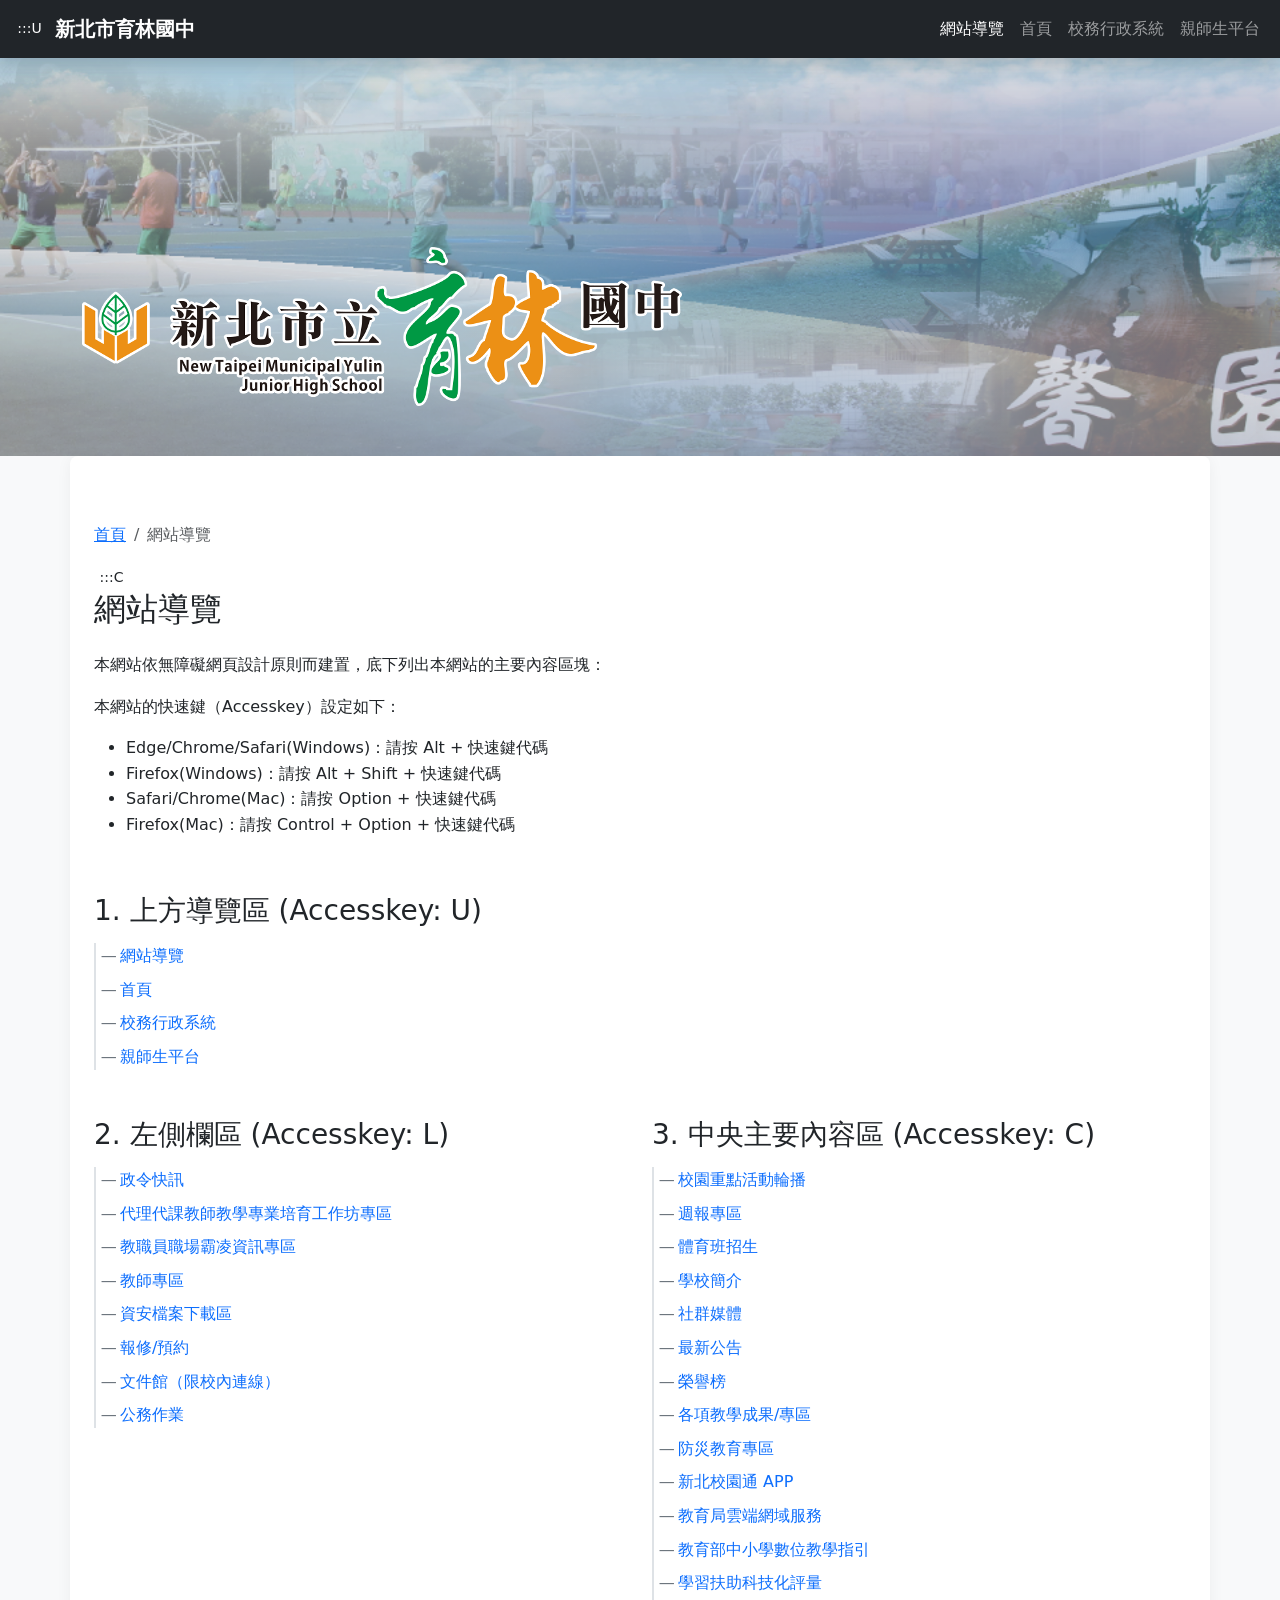
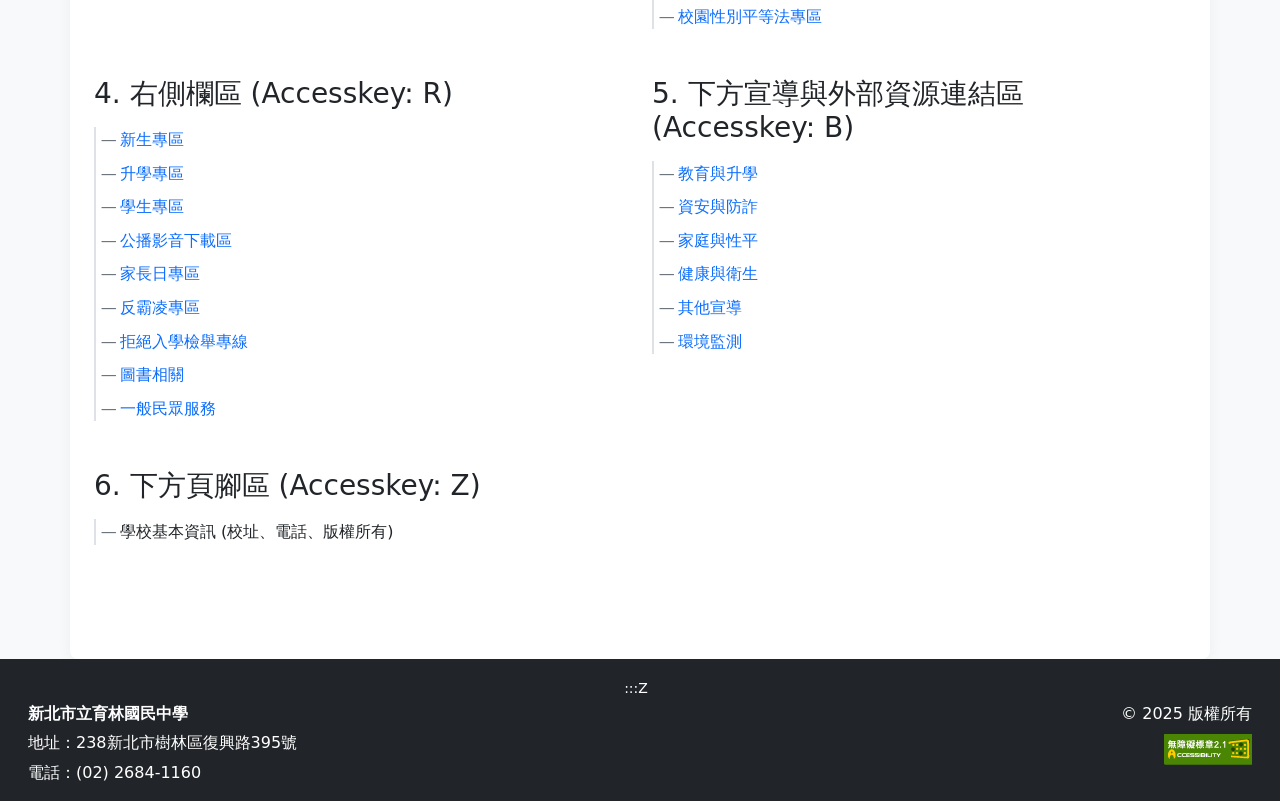
==== commit 4896f3d1: "hide 新北市教育報告與創新支持系統問卷" ====
--- a/sitemap.html
+++ b/sitemap.html
@@ -134,7 +134,7 @@
                 <div class="col-md-6 sitemap-category">
                     <h3>2. 左側欄區 (Accesskey: L)</h3>
                     <ul class="sitemap-list">
-                        <li><a href="index.html#myschool-ntpc">新北市教育報告與創新支持系統問卷</a></li>
+                        <!-- <li><a href="index.html#myschool-ntpc">新北市教育報告與創新支持系統問卷</a></li> -->
                         <li><a href="index.html#gov-news">政令快訊</a></li>
                         <li><a href="index.html#workshop-for-no-license">代理代課教師教學專業培育工作坊專區</a></li>
                         <li><a href="index.html#teacher80">教職員職場霸凌資訊專區</a></li>
